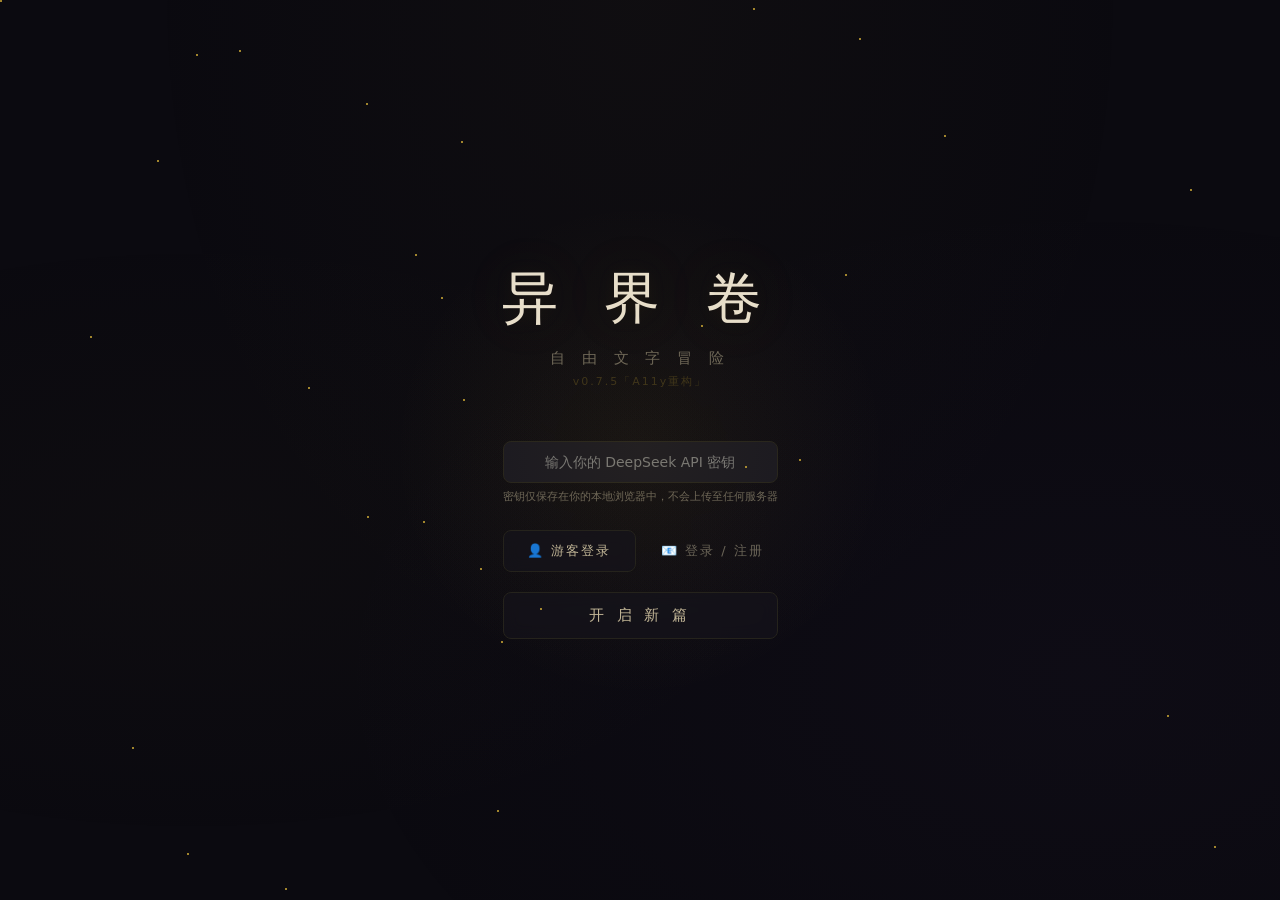
==== index.html @ d56c232f "refactor: UI无障碍与语义化重构 (Phase 2) - 将所有交互 div 转为 button，支持键盘访问 - 清除 22 处内联样式并提取到 CSS - 补充 label 和 aria" ====
<!DOCTYPE html>
<html lang="zh-CN">
<head>
<meta charset="UTF-8">
<meta name="viewport" content="width=device-width, initial-scale=1.0, viewport-fit=cover">
<meta name="description" content="异界卷 - AI驱动的自由文字冒险游戏">
<meta name="theme-color" content="#0d0c14">
<link rel="icon" href="data:image/svg+xml,<svg xmlns=%22http://www.w3.org/2000/svg%22 viewBox=%220 0 100 100%22><text y=%22.9em%22 font-size=%2290%22>📖</text></svg>">
<meta property="og:title" content="异界卷 · 文字冒险">
<meta property="og:description" content="AI驱动的自由文字冒险">

<!-- ═══════════════════ SECURITY HEADERS ═══════════════════ -->
<meta http-equiv="X-Content-Type-Options" content="nosniff">
<meta http-equiv="Referrer-Policy" content="strict-origin-when-cross-origin">

<title>异界卷 · 文字冒险</title>
<link rel="stylesheet" href="样式.css?v=0.7.5">
</head>
<body>
<noscript>
  <div style="padding: 20px; text-align: center; color: #fff;">
    请启用 JavaScript 以游玩《异界卷》。
  </div>
</noscript>

<main id="main-content">
<!-- ═══════════════════ TITLE SCREEN ═══════════════════ -->
<section id="title-screen" class="screen active">
  <div class="title-main">
    <h1>异 界 卷</h1>
    <p class="subtitle">自 由 文 字 冒 险</p>
    <p class="version-tag">v0.7.5「A11y重构」</p>
  </div>
  <div class="title-actions">
    <div class="settings-section settings-section-api">
      <label for="api-key-input" class="visually-hidden">API 密钥</label>
      <input type="password" id="api-key-input" placeholder="输入你的 DeepSeek API 密钥" autocomplete="off" class="api-key-input">
      <p class="api-hint">密钥仅保存在你的本地浏览器中，不会上传至任何服务器</p>
    </div>

    <!-- Auth Section -->
    <div id="auth-section" class="auth-section">
      <div id="auth-logged-out" class="auth-buttons-row">
        <button id="btn-guest" class="btn-guest" onclick="guestLogin()">👤 游客登录</button>
        <button id="btn-show-login" class="ghost" onclick="showLoginModal()">📧 登录 / 注册</button>
      </div>
      <div id="auth-logged-in" class="auth-status hidden">
        <span class="auth-user-icon">👤</span>
        <span id="auth-user-email" class="auth-user-email" aria-live="polite"></span>
        <button id="btn-signout" class="ghost" onclick="signOut()">退出</button>
      </div>
    </div>

    <!-- Login Modal Overlay -->
    <div id="login-modal" class="login-modal hidden" role="dialog" aria-modal="true" aria-labelledby="login-modal-title">
      <div class="login-modal-bg" onclick="closeLoginModal()"></div>
      <div class="login-modal-panel">
        <button class="login-modal-close" aria-label="关闭" onclick="closeLoginModal()">✕</button>
        <h3 id="login-modal-title" class="login-modal-title">登录 / 注册</h3>
        <p class="login-modal-hint">支持手机号或邮箱，数据云端同步</p>
        <label for="auth-email" class="visually-hidden">手机号或邮箱</label>
        <input type="text" id="auth-email" placeholder="请输入手机号 / 邮箱" autocomplete="off" class="auth-input">
        <label for="auth-password" class="visually-hidden">密码</label>
        <input type="password" id="auth-password" placeholder="请输入密码（至少6位）" autocomplete="current-password" class="auth-input">
        <div class="auth-buttons">
          <button id="btn-signin" onclick="handleSignIn()">登 录</button>
          <button id="btn-signup" class="ghost" onclick="handleRegister()">注 册</button>
        </div>
      </div>
    </div>

    <button onclick="goToFreqScreen()">开 启 新 篇</button>
    <button class="ghost initially-hidden" id="btn-continue" onclick="continueGame()">继续未完成的冒险</button>
    <button class="ghost initially-hidden" id="btn-load-slot" onclick="showSaveManager()">读取存档</button>
  </div>
</section>

<!-- ═══════════════════ FREQ SCREEN ═══════════════════ -->
<section id="freq-screen" class="screen hidden">
  <div class="settings-container">
    <h2>选 择 频 段</h2>

    <div class="settings-section">
      <h3>选择你感兴趣的故事方向</h3>
      <div class="freq-grid">
        <button class="freq-card" onclick="selectFrequency('male')">
          <div class="freq-icon">🔥</div>
          <div class="freq-name">男 频</div>
          <div class="freq-desc">玄幻·武侠·科幻·历史·赘婿·战神·无限流</div>
        </button>
        <button class="freq-card" onclick="selectFrequency('female')">
          <div class="freq-icon">💐</div>
          <div class="freq-name">女 频</div>
          <div class="freq-desc">宫斗·霸总·重生·古言·萌宝·年代·双男主</div>
        </button>
      </div>
      <div class="genre-grid" id="tab-common">
        <button class="genre-card" data-genre="穿越小说"><div class="icon">📖</div><div class="name">穿越小说</div><div class="desc">上传小说·AI解析·穿入书中</div></button>
        <button class="genre-card" data-genre="自定义"><div class="icon">✍️</div><div class="name">自定义</div><div class="desc">书写你自己的世界</div></button>
      </div>
    </div>

    <button class="btn-back" onclick="showScreen('title')">← 返回</button>
  </div>
</section>

<!-- ═══════════════════ WORLD SCREEN ═══════════════════ -->
<section id="world-screen" class="screen hidden">
  <div class="settings-container">
    <h2>选 择 世 界</h2>

    <div class="settings-section">
      <h3 id="world-freq-label">选择一个世界</h3>
      <div class="genre-grid initially-hidden" id="grid-male">
        <button class="genre-card" data-genre="奇幻仙侠"><div class="icon">🏔️</div><div class="name">奇幻仙侠</div><div class="desc">灵气·功法·宗门·飞升</div></button>
        <button class="genre-card" data-genre="传统玄幻"><div class="icon">🔥</div><div class="name">传统玄幻</div><div class="desc">斗气·血脉·逆袭·诸天</div></button>
        <button class="genre-card" data-genre="武侠江湖"><div class="icon">🏮</div><div class="name">武侠江湖</div><div class="desc">武功·门派·江湖·恩怨</div></button>
        <button class="genre-card" data-genre="科幻"><div class="icon">🚀</div><div class="name">科幻</div><div class="desc">星际·AI·未来·探索</div></button>
        <button class="genre-card" data-genre="末日废土"><div class="icon">☢️</div><div class="name">末日废土</div><div class="desc">生存·变异·废墟·资源</div></button>
        <button class="genre-card" data-genre="赛博朋克"><div class="icon">🤖</div><div class="name">赛博朋克</div><div class="desc">义体·企业·黑客·霓虹</div></button>
        <button class="genre-card" data-genre="蒸汽朋克"><div class="icon">⚙️</div><div class="name">蒸汽朋克</div><div class="desc">齿轮·飞艇·维多利亚·炼金</div></button>
        <button class="genre-card" data-genre="无限流"><div class="icon">♾️</div><div class="name">无限流</div><div class="desc">副本·系统·轮回·进化</div></button>
        <button class="genre-card" data-genre="都市修真"><div class="icon">🏙️</div><div class="name">都市修真</div><div class="desc">都市·灵气·隐世·觉醒</div></button>
        <button class="genre-card" data-genre="都市高武"><div class="icon">🥊</div><div class="name">都市高武</div><div class="desc">古武·现代·强者·守护</div></button>
        <button class="genre-card" data-genre="历史古代"><div class="icon">📜</div><div class="name">历史古代</div><div class="desc">权谋·争霸·朝代·英雄</div></button>
        <button class="genre-card" data-genre="赘婿"><div class="icon">🏠</div><div class="name">赘婿</div><div class="desc">隐忍·打脸·逆袭·豪门</div></button>
        <button class="genre-card" data-genre="战神"><div class="icon">🎖️</div><div class="name">战神</div><div class="desc">归来·守护·铁血·碾压</div></button>
        <button class="genre-card" data-genre="重生崛起"><div class="icon">🔄</div><div class="name">重生崛起</div><div class="desc">重生·先知·布局·巅峰</div></button>
        <button class="genre-card" data-genre="悬疑灵异"><div class="icon">👻</div><div class="name">悬疑灵异</div><div class="desc">诡异·民俗·禁忌·收容</div></button>
      </div>
      <div class="genre-grid initially-hidden" id="grid-female">
        <button class="genre-card" data-genre="宫斗宅斗"><div class="icon">👑</div><div class="name">宫斗宅斗</div><div class="desc">后宫·内院·心计·上位</div></button>
        <button class="genre-card" data-genre="霸总"><div class="icon">💼</div><div class="name">霸总</div><div class="desc">总裁·契约·虐恋·深情</div></button>
        <button class="genre-card" data-genre="重生复仇"><div class="icon">💔</div><div class="name">重生复仇</div><div class="desc">重生·复仇·逆袭·虐渣</div></button>
        <button class="genre-card" data-genre="禁忌情缘"><div class="icon">🌹</div><div class="name">禁忌情缘</div><div class="desc">宫闱·征服·身份·沉沦</div></button>
        <button class="genre-card" data-genre="都市异能"><div class="icon">🌃</div><div class="name">都市异能</div><div class="desc">现代·超能力·隐秘组织</div></button>
        <button class="genre-card" data-genre="西幻史诗"><div class="icon">⚔️</div><div class="name">西幻史诗</div><div class="desc">魔法·龙·冒险者·遗迹</div></button>
        <button class="genre-card" data-genre="克苏鲁"><div class="icon">🐙</div><div class="name">克苏鲁</div><div class="desc">恐怖·未知·理智·古神</div></button>
        <button class="genre-card" data-genre="古言脑洞"><div class="icon">🪭</div><div class="name">古言脑洞</div><div class="desc">穿越·系统·空间·破局</div></button>
        <button class="genre-card" data-genre="玄幻言情"><div class="icon">💫</div><div class="name">玄幻言情</div><div class="desc">仙魔·虐恋·宿命·情深</div></button>
        <button class="genre-card" data-genre="萌宝"><div class="icon">👶</div><div class="name">萌宝</div><div class="desc">天才萌宝·助攻·甜宠</div></button>
        <button class="genre-card" data-genre="年代文"><div class="icon">📻</div><div class="name">年代文</div><div class="desc">知青·改革·时代·奋斗</div></button>
        <button class="genre-card" data-genre="双男主"><div class="icon">🤝</div><div class="name">双男主</div><div class="desc">强强·宿敌·守护·并肩</div></button>
        <button class="genre-card" data-genre="马甲"><div class="icon">🎭</div><div class="name">马甲</div><div class="desc">隐藏·反差·揭穿·震撼</div></button>
      </div>
      <div class="genre-grid" id="tab-common-world">
        <button class="genre-card" data-genre="穿越小说"><div class="icon">📖</div><div class="name">穿越小说</div><div class="desc">上传小说·AI解析·穿入书中</div></button>
        <button class="genre-card" data-genre="自定义"><div class="icon">✍️</div><div class="name">自定义</div><div class="desc">书写你自己的世界</div></button>
      </div>
      <button class="btn-random-all mt-8" onclick="randomWorld()">🎲 随机世界</button>
      
      <label for="custom-world-desc" class="visually-hidden">自定义世界描述</label>
      <textarea id="custom-world-desc" class="hidden" placeholder="描述你想要的世界：时代背景、力量体系、种族、科技水平、氛围基调……越详细越好。"></textarea>
      <button id="ai-gen-world-btn" class="ai-gen-btn hidden" onclick="aiGenerateWorld()">✨ AI 随机生成世界</button>
      
      <div id="novel-upload-area" class="hidden novel-upload-area">
        <p class="novel-upload-hint">上传你喜欢的 .txt 小说文件，AI 将解析世界观并让你穿越其中</p>
        <label for="novel-file-input" class="visually-hidden">上传小说文件</label>
        <input type="file" id="novel-file-input" accept=".txt" class="visually-hidden" onchange="handleNovelFile(this)">
        <div class="upload-row">
          <button class="ai-gen-btn mt-0" onclick="document.getElementById('novel-file-input').click()">📁 选择文件</button>
          <span id="novel-file-name" class="novel-file-name"></span>
        </div>
        <label for="novel-preview" class="visually-hidden">小说内容预览</label>
        <textarea id="novel-preview" class="hidden novel-preview-textarea" readonly placeholder="小说内容预览……"></textarea>
        <button id="btn-parse-novel" class="ai-gen-btn hidden mt-8" onclick="processNovel()">🔮 解析世界观并穿越</button>
      </div>
    </div>

    <button class="btn-primary" onclick="goToCharScreen()">下 一 步</button>
    <button class="btn-back" onclick="showScreen('freq')">← 返回选择频段</button>
  </div>
</section>

<!-- ═══════════════════ CHARACTER SCREEN ═══════════════════ -->
<section id="char-screen" class="screen hidden">
  <div class="settings-container">
    <h2>角 色 创 建</h2>

    <div class="settings-section" id="char-create-section">
      <h3>▍塑造你的化身</h3>
      <div class="cc-section">
        <div class="cc-label"><label for="player-name-input">姓名</label> <button class="cc-random ml-8" onclick="randomName()">🎲 随机</button></div>
        <input type="text" id="player-name-input" placeholder="你在这个世界中被如何称呼？" maxlength="20">
      </div>
      <div class="cc-section">
        <div class="cc-label">性别 <button class="cc-random ml-8" onclick="randomGender()">🎲 随机</button></div>
        <div class="gender-toggle" id="gender-toggle">
          <button class="gender-option" data-gender="男" onclick="selectGender('男')">男</button>
          <button class="gender-option" data-gender="女" onclick="selectGender('女')">女</button>
          <button class="gender-option" data-gender="其他" onclick="selectGender('其他')">不设</button>
        </div>
      </div>
      <div class="cc-section">
        <div class="cc-label">命格 <span class="cc-desc">影响命运走向</span> <button class="cc-random ml-8" onclick="randomDestiny()">🎲 随机</button></div>
        <div class="cc-options" id="destiny-options"></div>
      </div>
      <div id="char-attrs-container"></div>
      <div class="cc-section" id="advanced-section">
        <button class="cc-label advanced-toggle" onclick="toggleAdvancedOptions()" aria-expanded="false" aria-controls="advanced-content">⚙ 其他设定 <span class="advanced-arrow">▸</span></button>
        <div class="advanced-content hidden" id="advanced-content">
          <div class="cc-section">
            <div class="cc-label">剧情风格</div>
            <div class="cc-options" id="story-style-options"></div>
          </div>
          <div class="cc-section">
            <div class="cc-label">剧情失控度</div>
            <div class="cc-options" id="chaos-level-options"></div>
          </div>
        </div>
      </div>
      <button class="btn-random-all" onclick="randomAllAttributes()">🎲 一键随机角色</button>
    </div>

    <button class="btn-primary" onclick="startNewGame()">踏 入 世 界</button>
    <button class="btn-back" onclick="showScreen('world')">← 返回</button>
  </div>
</section>

<!-- ═══════════════════ GAME SCREEN ═══════════════════ -->
<section id="game-screen" class="screen hidden">
  <nav id="stats-bar" aria-label="游戏状态">
    <div id="stats-items"></div>
    <div id="location-tag"></div>
    <div id="destiny-tag" class="destiny-tag" title=""></div>
    <div class="top-dropdown" id="adventure-dropdown">
      <button class="dropdown-toggle" onclick="toggleTopDropdown(event)" aria-haspopup="menu" aria-expanded="false"><span>冒险</span><span class="triangle">▼</span></button>
      <div class="dropdown-menu hidden" id="top-dropdown-menu" role="menu">
        <button onclick="showAnnals(); toggleTopDropdown(event)" role="menuitem">📜 世界年表</button>
        <button onclick="showInventory(); toggleTopDropdown(event)" role="menuitem">📦 随身物品</button>
        <button onclick="showRelationships(); toggleTopDropdown(event)" role="menuitem">💞 角色羁绊</button>
      </div>
    </div>
    <button class="font-ctrl" onclick="changeFontSize(-1)" aria-label="缩小字号" title="缩小字号">A-</button>
    <button class="font-ctrl" onclick="changeFontSize(1)" aria-label="放大字号" title="放大字号">A+</button>
    <button class="menu-btn" onclick="toggleMenuDrawer()" aria-label="系统菜单" title="系统菜单">☰</button>
  </nav>

  <div id="narrative-area" aria-live="polite"></div>

  <div id="input-dock">
    <div id="suggestion-bar">
      <button id="btn-suggest" class="suggestion-ask-btn" onclick="requestSuggestions()" aria-label="请求行动建议">💡</button>
      <button id="btn-daredevil" class="suggestion-ask-btn daredevil-btn" onclick="daredevilAction()" aria-label="作死行动">💀</button>
      <div id="suggestion-buttons"></div>
    </div>
    <div id="input-area">
      <span id="input-prompt" aria-hidden="true">▸</span>
      <label for="command-input" class="visually-hidden">输入行动指令</label>
      <input type="text" id="command-input" placeholder="你要做什么？" autocomplete="off" maxlength="500">
      <button id="btn-send">发送</button>
    </div>
  </div>
</section>

</main>

<!-- ═══════════════════ OVERLAYS ═══════════════════ -->
<div id="overlay" class="overlay hidden" role="dialog" aria-modal="true">
  <div class="overlay-panel" id="overlay-content"></div>
</div>

<!-- ═══════════════════ DRAWER MENU ═══════════════════ -->
<nav id="menu-drawer" class="menu-drawer hidden" aria-label="主菜单">
  <div class="menu-drawer-bg" onclick="toggleMenuDrawer()"></div>
  <div class="menu-drawer-panel">
    <div class="menu-drawer-header">
      <h3>系统菜单</h3>
      <button class="menu-drawer-close" aria-label="关闭菜单" onclick="toggleMenuDrawer()">×</button>
    </div>
    <div class="menu-drawer-grid">
      <button onclick="saveGame(); toggleMenuDrawer()">💾<span>保存读取</span></button>
      <button onclick="exportStory(); toggleMenuDrawer()">📄<span>导出故事</span></button>
      <button onclick="showAchievements(); toggleMenuDrawer()">🏆<span>成就图鉴</span></button>
      <button onclick="showScreen('title'); toggleMenuDrawer()" class="danger-btn">🚪<span>退出游戏</span></button>
    </div>
  </div>
</nav>

<!-- ═══════════════════ TOAST ═══════════════════ -->
<div id="toast" role="alert" aria-live="polite"></div>

<div id="achievement-popup" class="achievement-popup hidden" role="alert" aria-live="polite"></div>
<script src="数据.js?v=0.7.5"></script>
<script src="游戏.js?v=0.7.5"></script>
</body>
</html>
---- 样式.css ----
:root {
  --bg: #0b0a10;
  --bg-panel: #121118;
  --bg-input: #181720;
  --text: #c4b898;
  --text-bright: #e8dfcc;
  --text-dim: #6b6558;
  --accent: #8b7528;
  --accent-bright: #d4af37;
  --accent-glow: rgba(212, 175, 55, 0.12);
  --accent-glow-strong: rgba(212, 175, 55, 0.22);
  --accent-a03: rgba(139,117,40,0.03);
  --accent-a04: rgba(139,117,40,0.04);
  --accent-a06: rgba(139,117,40,0.06);
  --accent-a08: rgba(139,117,40,0.08);
  --accent-a12: rgba(139,117,40,0.12);
  --accent-a22: rgba(139,117,40,0.22);
  --accent-a28: rgba(139,117,40,0.28);
  --accent-br06: rgba(212,175,55,0.06);
  --danger: #8b3a3a;
  --danger-bright: #c47a7a;
  --magic: #6a4a9a;
  --magic-bright: #9a8ac4;
  --border: #25231c;
  --border-light: #2e2b22;
  --radius: 8px;
  --radius-sm: 5px;
  --radius-pill: 20px;
  --font-scale: 1;
  --font-narrative: 'Noto Serif SC', 'Source Han Serif SC', 'STSong', 'SimSun', 'Charter', 'Georgia', serif;
  --font-ui: 'Noto Sans SC', 'Source Han Sans SC', 'PingFang SC', 'Microsoft YaHei', 'Inter', 'SF Pro Display', system-ui, sans-serif;
  --font-mono: 'JetBrains Mono', 'SF Mono', 'Cascadia Code', 'Fira Code', 'Consolas', monospace;
  --transition-fast: 0.18s ease;
  --transition-normal: 0.3s ease;
  --shadow-card: 0 2px 12px rgba(0,0,0,0.3);
  --shadow-elevated: 0 8px 32px rgba(0,0,0,0.4);
}

* { margin:0; padding:0; box-sizing:border-box; }

body {
  background: var(--bg);
  color: var(--text);
  font-family: var(--font-narrative);
  min-height: 100vh;
  min-height: 100dvh;
  overflow: hidden;
  -webkit-font-smoothing: antialiased;
  -moz-osx-font-smoothing: grayscale;
}

body::before {
  content: '';
  position: fixed;
  inset: 0;
  background:
    radial-gradient(ellipse at 50% 0%, var(--accent-a04) 0%, transparent 55%),
    radial-gradient(ellipse at 85% 75%, rgba(106,74,154,0.04) 0%, transparent 50%),
    radial-gradient(ellipse at 15% 60%, var(--accent-a03) 0%, transparent 40%);
  pointer-events: none;
  z-index: 0;
}

.screen {
  position: fixed; inset:0; z-index:1; display:flex;
  opacity: 0;
  transform: scale(0.985);
  transition: opacity var(--transition-normal), transform var(--transition-normal);
  pointer-events: none;
}
.screen.active {
  opacity: 1;
  transform: scale(1);
  pointer-events: auto;
}
.hidden { display:none !important; }

/* ── Scrollbar ── */
::-webkit-scrollbar { width: 5px; }
::-webkit-scrollbar-track { background: transparent; }
::-webkit-scrollbar-thumb { background: var(--border); border-radius: 3px; }
::-webkit-scrollbar-thumb:hover { background: var(--border-light); }

/* ── Selection ── */
::selection { background: rgba(212,175,55,0.25); color: var(--text-bright); }

/* ═══════════════════ TITLE SCREEN ═══════════════════ */
#title-screen {
  flex-direction: column;
  align-items: center;
  justify-content: center;
  gap: 36px;
  text-align: center;
}

#title-screen::before {
  content: '';
  position: absolute;
  top: 50%; left: 50%;
  width: 500px; height: 500px;
  transform: translate(-50%, -50%);
  background: radial-gradient(circle, var(--accent-br06) 0%, transparent 70%);
  border-radius: 50%;
  animation: titleBreath 6s ease-in-out infinite alternate;
  pointer-events: none;
}

@keyframes titleBreath {
  0% { transform: translate(-50%, -50%) scale(0.9); opacity: 0.5; }
  100% { transform: translate(-50%, -50%) scale(1.2); opacity: 1; }
}

.title-star {
  position: absolute;
  width: 2px; height: 2px;
  background: var(--accent-bright);
  border-radius: 50%;
  animation: twinkle 3s ease-in-out infinite;
}
@keyframes twinkle {
  0%, 100% { opacity:0.15; }
  50% { opacity:0.9; }
}

.title-main h1 {
  font-size: 56px;
  font-weight: 400;
  color: var(--text-bright);
  letter-spacing: 16px;
  margin-bottom: 12px;
  text-shadow: 0 0 80px var(--accent-glow), 0 0 20px rgba(212,175,55,0.08);
}

.title-main .subtitle {
  font-size: 15px;
  color: var(--text-dim);
  letter-spacing: 6px;
  font-family: var(--font-ui);
}
.title-main .version-tag {
  font-size: 11px;
  color: rgba(139,117,40,0.35);
  letter-spacing: 2px;
  font-family: var(--font-ui);
  margin-top: 6px;
}

.title-actions {
  display: flex;
  flex-direction: column;
  gap: 10px;
  margin-top: 16px;
}

.title-actions button {
  background: rgba(22,21,29,0.6);
  backdrop-filter: blur(8px);
  -webkit-backdrop-filter: blur(8px);
  border: 1px solid var(--border);
  color: var(--text);
  padding: 13px 52px;
  font-size: 15px;
  font-family: var(--font-ui);
  letter-spacing: 4px;
  cursor: pointer;
  transition: all var(--transition-normal);
  border-radius: var(--radius);
  position: relative;
  overflow: hidden;
}

.title-actions button::after {
  content: '';
  position: absolute;
  top: 50%; left: 50%;
  width: 0; height: 0;
  border-radius: 50%;
  background: rgba(212,175,55,0.1);
  transform: translate(-50%, -50%);
  transition: width 0.6s, height 0.6s;
}

.title-actions button:hover::after {
  width: 300px; height: 300px;
}

.title-actions button:hover {
  border-color: var(--accent);
  color: var(--accent-bright);
  box-shadow: 0 0 30px var(--accent-glow), inset 0 0 20px var(--accent-a03);
  transform: translateY(-1px);
}

.title-actions button:active {
  transform: translateY(0);
  transition: all 0.08s ease;
}

.title-actions button.ghost {
  border-color: transparent;
  color: var(--text-dim);
  font-size: 13px;
  letter-spacing: 2px;
  background: transparent;
  backdrop-filter: none;
}

.title-actions button.ghost:hover {
  border-color: rgba(212,175,55,0.25);
  color: var(--accent-bright);
  background: rgba(22,21,29,0.4);
  backdrop-filter: blur(8px);
  -webkit-backdrop-filter: blur(8px);
}

/* ═══════════════════ AUTH SECTION ═══════════════════ */
.auth-section {
  margin-bottom: 10px;
  width: 100%;
  max-width: 360px;
}

.auth-buttons-row {
  display: flex;
  gap: 8px;
  width: 100%;
}
.auth-buttons-row button {
  flex: 1;
  padding: 11px 16px;
  font-size: 13px;
  letter-spacing: 2px;
  white-space: nowrap;
}
.btn-guest {
  background: var(--accent-a08);
  border: 1px solid var(--accent);
  color: var(--accent-bright);
  font-family: var(--font-ui);
  cursor: pointer;
  border-radius: var(--radius);
  transition: all var(--transition-fast);
  box-sizing: border-box;
}
.btn-guest:hover {
  background: rgba(212,175,55,0.15);
  box-shadow: 0 0 16px var(--accent-glow);
}

.auth-status {
  display: flex;
  align-items: center;
  justify-content: center;
  gap: 8px;
  padding: 8px 14px;
  background: rgba(139,117,40,0.08);
  border: 1px solid rgba(139,117,40,0.2);
  border-radius: var(--radius);
  width: 100%;
  box-sizing: border-box;
}
.auth-user-icon { font-size: 15px; }
.auth-user-email {
  color: var(--accent-bright);
  font-size: 12px;
  font-family: var(--font-ui);
  overflow: hidden;
  text-overflow: ellipsis;
  white-space: nowrap;
}
.auth-status button {
  padding: 4px 14px;
  font-size: 11px;
  letter-spacing: 1px;
  margin-left: auto;
  flex-shrink: 0;
}

/* ═══════════════════ LOGIN MODAL ═══════════════════ */
.login-modal {
  position: fixed;
  inset: 0;
  z-index: 20;
  display: flex;
  align-items: center;
  justify-content: center;
}
.login-modal.hidden { display: none; }
.login-modal-bg {
  position: absolute;
  inset: 0;
  background: rgba(0,0,0,0.6);
  backdrop-filter: blur(4px);
}
@keyframes modalIn {
  from { opacity: 0; transform: scale(0.95) translateY(10px); }
  to { opacity: 1; transform: scale(1) translateY(0); }
}
.login-modal-panel {
  position: relative;
  background: var(--bg-panel);
  border: 1px solid var(--border-light);
  border-radius: 12px;
  padding: 32px 28px 24px;
  width: 90%;
  max-width: 360px;
  display: flex;
  flex-direction: column;
  align-items: center;
  gap: 12px;
  animation: modalIn 0.25s ease;
  z-index: 1;
  box-shadow: var(--shadow-elevated);
}
.login-modal-close {
  position: absolute;
  top: 10px;
  right: 14px;
  background: none;
  border: none;
  color: var(--text-dim);
  font-size: 18px;
  cursor: pointer;
  padding: 4px 8px;
  transition: color var(--transition-fast);
}
.login-modal-close:hover { color: var(--text); }
.login-modal-title {
  margin: 0;
  font-family: var(--font-ui);
  font-size: 18px;
  color: var(--text);
  letter-spacing: 3px;
  font-weight: 400;
}
.login-modal-hint {
  margin: 0;
  font-size: 11px;
  color: var(--text-dim);
  font-family: var(--font-ui);
}

.auth-input {
  width: 100%;
  background: var(--bg-input);
  border: 1px solid var(--border);
  color: var(--text);
  padding: 11px 16px;
  font-size: 13px;
  font-family: var(--font-ui);
  border-radius: var(--radius);
  text-align: center;
  outline: none;
  transition: border-color var(--transition-fast);
  box-sizing: border-box;
}
.auth-input:focus { border-color: var(--accent); }

.auth-buttons {
  display: flex;
  gap: 8px;
  justify-content: center;
  width: 100%;
}
.auth-buttons button {
  flex: 1;
  padding: 10px 20px;
  font-size: 13px;
  letter-spacing: 3px;
}
.auth-buttons button:disabled {
  opacity: 0.5;
  cursor: not-allowed;
}

#auth-logged-in.hidden { display: none; }
#auth-logged-out.hidden { display: none; }

/* ═══════════════════ SETTINGS SCREEN ═══════════════════ */
#freq-screen, #world-screen, #char-screen {
  flex-direction: column;
  align-items: center;
  justify-content: flex-start;
  overflow-y: auto;
  padding: 48px 20px 40px;
}

.settings-container {
  width: 100%;
  max-width: 680px;
  margin-top: auto;
  margin-bottom: auto;
  display: flex;
  flex-direction: column;
  gap: 36px;
}

.settings-container h2 {
  font-size: 26px;
  font-weight: 400;
  color: var(--text-bright);
  text-align: center;
  letter-spacing: 10px;
  margin-bottom: 4px;
  text-shadow: 0 0 40px var(--accent-glow);
}

.settings-section h3 {
  font-size: 13px;
  font-weight: 400;
  color: var(--text-dim);
  letter-spacing: 3px;
  margin-bottom: 14px;
  font-family: var(--font-ui);
  text-align: center;
}

.settings-section input[type="text"],
.settings-section input[type="password"] {
  width: 100%;
  background: var(--bg-input);
  border: 1px solid var(--border);
  color: var(--text);
  padding: 12px 16px;
  font-size: 14px;
  font-family: var(--font-ui);
  border-radius: var(--radius);
  transition: border-color var(--transition-fast), box-shadow var(--transition-fast);
}

.settings-section input:focus {
  outline: none;
  border-color: var(--accent);
  box-shadow: 0 0 0 3px var(--accent-a08);
}

.api-hint {
  font-size: 12px;
  color: var(--text-dim);
  margin-top: 6px;
  font-family: var(--font-ui);
}

.api-hint a { color: var(--accent-bright); text-decoration: none; }
.api-hint a:hover { text-decoration: underline; }

/* freq screen */
.freq-grid {
  display: grid;
  grid-template-columns: 1fr 1fr;
  gap: 20px;
  margin: 0 auto 24px;
  max-width: 520px;
}
.freq-card {
  background: var(--bg-panel);
  border: 1px solid var(--border);
  border-radius: var(--radius);
  padding: 36px 24px;
  text-align: center;
  cursor: pointer;
  transition: all var(--transition-normal);
  position: relative;
  overflow: hidden;
}
.freq-card::after {
  content: '';
  position: absolute;
  inset: 0;
  background: radial-gradient(circle at center, rgba(212,175,55,0.05) 0%, transparent 70%);
  opacity: 0;
  transition: opacity var(--transition-normal);
}
.freq-card:hover {
  border-color: var(--accent);
  box-shadow: 0 0 32px var(--accent-glow), var(--shadow-card);
  transform: translateY(-3px);
}
.freq-card:hover::after { opacity: 1; }
.freq-card:active { transform: translateY(-1px); transition: all 0.08s ease; }
.freq-icon { font-size: 46px; margin-bottom: 14px; transition: transform var(--transition-normal); }
.freq-card:hover .freq-icon { transform: scale(1.08); }
.freq-name { font-size: 21px; color: var(--text-bright); letter-spacing: 4px; margin-bottom: 10px; font-family: var(--font-ui); }
.freq-desc { font-size: 12px; color: var(--text-dim); font-family: var(--font-ui); line-height: 1.6; }

.genre-grid {
  display: grid;
  grid-template-columns: repeat(auto-fill, minmax(155px, 1fr));
  gap: 10px;
}

/* 通用卡片（穿越小说、自定义）居中显示 */
#tab-common, #tab-common-world {
  grid-template-columns: repeat(2, 160px);
  justify-content: center;
}

.genre-card {
  background: var(--bg-panel);
  border: 1px solid var(--border);
  padding: 18px 14px;
  border-radius: var(--radius);
  cursor: pointer;
  transition: all var(--transition-normal);
  text-align: center;
  position: relative;
}

.genre-card:hover {
  border-color: var(--accent);
  background: #181720;
  transform: translateY(-2px);
  box-shadow: 0 4px 16px rgba(0,0,0,0.25);
}

.genre-card:active {
  transform: translateY(0);
  transition: all 0.08s ease;
}

.genre-card.selected {
  border-color: var(--accent-bright);
  box-shadow: 0 0 20px var(--accent-glow), inset 0 0 20px var(--accent-a04);
  background: #1a1824;
  position: relative;
}
.genre-card.selected::before {
  content: '';
  position: absolute;
  inset: 0;
  border-radius: inherit;
  box-shadow: 0 0 32px var(--accent-glow-strong), inset 0 0 28px var(--accent-a06);
  opacity: 0;
  animation: selectedPulse 2.5s ease-in-out infinite;
  pointer-events: none;
}
@keyframes selectedPulse {
  0%, 100% { opacity: 0; }
  50% { opacity: 1; }
}

.genre-card .icon { font-size: 28px; margin-bottom: 10px; transition: transform var(--transition-normal); }
.genre-card:hover .icon { transform: scale(1.12); }
.genre-card .name { font-size: 15px; color: var(--text-bright); margin-bottom: 5px; }
.genre-card .desc { font-size: 11px; color: var(--text-dim); line-height: 1.5; font-family: var(--font-ui); }

/* Character Creation */
.cc-section { margin-bottom: 22px; }
.cc-section .cc-label { font-size: 13px; color: var(--text); letter-spacing: 3px; margin-bottom: 10px; font-family: var(--font-ui); }
.cc-section .cc-label .cc-desc { font-size: 11px; color: var(--text-dim); letter-spacing: 1px; opacity: 0.7; margin-left: 8px; font-weight: 400; }
.advanced-toggle { cursor: pointer; user-select: none; transition: color var(--transition-fast); }
.advanced-toggle:hover { color: var(--accent-bright); }
.advanced-arrow { display: inline-block; transition: transform var(--transition-fast); font-size: 12px; margin-left: 2px; }
.advanced-content { overflow: hidden; }
.advanced-content:not(.hidden) { animation: fadeIn 0.3s ease-out; }
.cc-options { display: flex; flex-wrap: wrap; gap: 8px; align-items: center; }
.cc-option-custom {
  font-size: 13px;
  padding: 6px 12px;
  min-width: 36px;
  justify-content: center;
}
.cc-option-custom.selected { border-color: var(--accent-bright); color: var(--accent-bright); background: rgba(139,117,40,0.1); }
.cc-custom-input {
  background: var(--bg-input);
  border: 1px solid var(--accent);
  color: var(--text);
  padding: 4px 10px;
  font-size: 12px;
  font-family: var(--font-ui);
  border-radius: var(--radius-pill);
  width: 130px;
  transition: all var(--transition-fast);
  margin-top: 4px;
}
.cc-custom-input:focus { border-color: var(--accent-bright); outline: none; }
.cc-custom-input::placeholder { color: var(--text-dim); opacity: 0.5; font-size: 11px; }
.cc-option {
  background: var(--bg-panel);
  border: 1px solid var(--border);
  padding: 8px 16px;
  border-radius: var(--radius-pill);
  cursor: pointer;
  font-size: 13px;
  color: var(--text-dim);
  transition: all var(--transition-fast);
  font-family: var(--font-ui);
  user-select: none;
  min-height: 38px;
  display: flex;
  align-items: center;
}
.cc-option:hover { border-color: var(--accent); color: var(--text); transform: translateY(-1px); }
.cc-option:active { transform: translateY(0); }
.cc-option.selected {
  border-color: var(--accent-bright);
  color: var(--accent-bright);
  background: var(--accent-a12);
  box-shadow: 0 0 14px rgba(139,117,40,0.1), inset 0 0 12px var(--accent-a04);
  animation: ccSelectPop 0.25s ease-out;
}
@keyframes ccSelectPop {
  0% { transform: scale(0.94); }
  60% { transform: scale(1.04); }
  100% { transform: scale(1); }
}
.cc-random {
  display: inline-flex;
  align-items: center;
  background: transparent;
  border: 1px dashed var(--border);
  color: var(--text-dim);
  padding: 6px 14px;
  border-radius: var(--radius-pill);
  cursor: pointer;
  font-size: 12px;
  font-family: var(--font-ui);
  transition: all var(--transition-fast);
  margin-left: 4px;
  white-space: nowrap;
  min-height: 32px;
}
.cc-random:hover { border-color: var(--accent); color: var(--accent-bright); background: var(--accent-a06); }
.btn-random-all {
  display: block;
  background: transparent;
  border: 1px dashed var(--accent);
  color: var(--accent-bright);
  padding: 10px 28px;
  border-radius: var(--radius-pill);
  cursor: pointer;
  font-size: 14px;
  font-family: var(--font-ui);
  letter-spacing: 3px;
  transition: all var(--transition-normal);
  margin-top: 20px;
}
.btn-random-all:hover { background: var(--accent-a12); box-shadow: 0 0 20px var(--accent-glow); transform: translateY(-1px); }
.btn-random-all:active { transform: translateY(0); }
.ai-gen-btn {
  background: transparent;
  border: 1px dashed var(--magic);
  color: var(--magic-bright);
  padding: 7px 18px;
  border-radius: var(--radius-pill);
  cursor: pointer;
  font-size: 12px;
  font-family: var(--font-ui);
  letter-spacing: 2px;
  transition: all var(--transition-fast);
  margin-top: 8px;
}
.ai-gen-btn:hover { background: rgba(106,74,154,0.12); box-shadow: 0 0 14px rgba(106,74,154,0.18); }
.ai-gen-btn:disabled { opacity: 0.4; cursor: not-allowed; filter: grayscale(0.3); }
.gender-toggle { display: flex; gap: 8px; }
.gender-option {
  background: var(--bg-panel); border: 1px solid var(--border);
  padding: 9px 22px; border-radius: var(--radius-pill); cursor: pointer;
  font-size: 14px; font-family: var(--font-ui); color: var(--text-dim); transition: all var(--transition-fast);
  min-height: 40px; display: flex; align-items: center;
}
.gender-option:hover { border-color: var(--accent); color: var(--text); transform: translateY(-1px); }
.gender-option.selected {
  border-color: var(--accent-bright); color: var(--accent-bright);
  background: var(--accent-a12); box-shadow: 0 0 12px var(--accent-a08);
}
#player-name-input { width: 100%; max-width: 340px; }

#custom-world-desc {
  display: block;
  width: 100%;
  max-width: 560px;
  margin: 0 auto;
  background: var(--bg-input);
  border: 1px solid var(--border);
  color: var(--text);
  padding: 14px 18px;
  font-size: 14px;
  font-family: var(--font-narrative);
  border-radius: var(--radius);
  resize: vertical;
  min-height: 100px;
  transition: border-color var(--transition-fast), box-shadow var(--transition-fast);
}

#custom-world-desc:focus { outline:none; border-color: var(--accent); box-shadow: 0 0 0 3px var(--accent-a06); }

/* Center AI-gen button and novel-upload when visible */
#ai-gen-world-btn:not(.hidden) {
  display: block;
  margin: 12px auto 0;
}

#novel-upload-area:not(.hidden) {
  text-align: center;
  max-width: 560px;
  margin: 0 auto;
}

#novel-upload-area:not(.hidden) > div {
  justify-content: center;
}

#novel-upload-area:not(.hidden) .ai-gen-btn {
  display: inline-block;
  margin: 0 auto;
}

#novel-preview {
  text-align: left;
}

.btn-primary {
  background: var(--accent-a12);
  border: 1px solid var(--accent);
  color: var(--accent-bright);
  padding: 14px 52px;
  font-size: 16px;
  font-family: var(--font-ui);
  letter-spacing: 6px;
  cursor: pointer;
  transition: all var(--transition-normal);
  border-radius: var(--radius);
  align-self: center;
  margin-top: 8px;
  position: relative;
  overflow: hidden;
}

.btn-primary::after {
  content: '';
  position: absolute;
  top: 50%; left: 50%;
  width: 0; height: 0;
  border-radius: 50%;
  background: rgba(212,175,55,0.1);
  transform: translate(-50%, -50%);
  transition: width 0.6s, height 0.6s;
}

.btn-primary:hover::after { width: 400px; height: 400px; }

.btn-primary:hover {
  background: rgba(139,117,40,0.22);
  box-shadow: 0 0 30px var(--accent-glow);
  transform: translateY(-1px);
}
.btn-primary:active { transform: translateY(0); transition: all 0.08s; }

.btn-back {
  background: transparent;
  border: none;
  color: var(--text-dim);
  cursor: pointer;
  font-size: 13px;
  font-family: var(--font-ui);
  letter-spacing: 2px;
  align-self: center;
  transition: color var(--transition-fast);
  padding: 6px 16px;
}

.btn-back:hover { color: var(--text); }

/* ═══════════════════ GAME SCREEN ═══════════════════ */
#game-screen { flex-direction: column; }

#stats-bar {
  display: flex;
  align-items: center;
  gap: 18px;
  padding: 10px 20px;
  padding-top: max(10px, env(safe-area-inset-top));
  background: rgba(18,17,24,0.85);
  backdrop-filter: blur(12px);
  -webkit-backdrop-filter: blur(12px);
  border-bottom: 1px solid rgba(37,35,28,0.6);
  font-family: var(--font-ui);
  font-size: 12px;
  z-index: 2;
  flex-shrink: 0;
  overflow-x: auto;
  overflow-y: hidden;
  min-height: 44px;
  max-height: 80px;
  transition: max-height 0.3s cubic-bezier(0.4, 0, 0.2, 1),
              padding 0.3s cubic-bezier(0.4, 0, 0.2, 1),
              opacity 0.25s ease,
              border-width 0.3s;
  will-change: max-height;
}
#stats-bar.stats-hidden {
  max-height: 0;
  min-height: 0;
  padding-top: 0;
  padding-bottom: 0;
  opacity: 0;
  border-bottom-width: 0;
}

.stat-item {
  display: flex;
  align-items: center;
  gap: 2px;
  white-space: nowrap;
  color: var(--text-dim);
  font-variant-numeric: tabular-nums;
}

.stat-item .stat-icon { font-size: 13px; width: 16px; text-align: center; flex-shrink: 0; }
.stat-item .stat-label { font-size: 10px; color: var(--text-dim); font-family: var(--font-ui); min-width: 28px; text-align: left; }
.stat-item .val { color: var(--text); font-weight: 500; font-family: var(--font-mono); font-size: 11px; text-align: right; min-width: 16px; display: inline-block; }
.stat-item.health .val { color: var(--danger-bright); }
.stat-item.mana .val { color: #7a8ac4; }
.stat-item.gold .val { color: var(--accent-bright); }

.font-ctrl {
  background: transparent;
  border: 1px solid transparent;
  color: var(--text-dim);
  font-family: var(--font-mono);
  font-size: 10px;
  cursor: pointer;
  padding: 2px 5px;
  border-radius: 3px;
  transition: all var(--transition-fast);
  flex-shrink: 0;
}
.font-ctrl:hover { border-color: var(--border); color: var(--accent-bright); }

.stat-sep {
  width: 1px; height: 14px; background: var(--border);
  margin: 0 6px;
  flex-shrink: 0;
}

/* ═══════════════════ TOP DROPDOWN ═══════════════════ */
.top-dropdown {
  position: relative;
  display: inline-block;
  margin-left: 6px;
  margin-right: 4px;
}

.dropdown-toggle {
  background: rgba(139, 117, 40, 0.1);
  border: 1px solid var(--border);
  color: var(--accent-bright);
  font-family: var(--font-ui);
  font-size: 11px;
  padding: 4px 8px;
  border-radius: 4px;
  cursor: pointer;
  display: flex;
  align-items: center;
  gap: 4px;
  transition: all var(--transition-fast);
}

.dropdown-toggle:hover {
  background: rgba(139, 117, 40, 0.2);
  border-color: var(--accent);
}

.dropdown-toggle .triangle {
  font-size: 8px;
  transition: transform 0.2s;
}

.top-dropdown.active .triangle {
  transform: rotate(180deg);
}

.dropdown-menu {
  position: absolute;
  top: calc(100% + 8px);
  right: 0;
  background: rgba(18, 17, 24, 0.95);
  backdrop-filter: blur(12px);
  -webkit-backdrop-filter: blur(12px);
  border: 1px solid var(--border);
  border-radius: 8px;
  padding: 6px;
  display: flex;
  flex-direction: column;
  gap: 4px;
  min-width: 120px;
  box-shadow: 0 4px 16px rgba(0, 0, 0, 0.5);
  z-index: 40;
  transform-origin: top right;
  animation: dropdownFadeIn 0.2s ease-out forwards;
}

.dropdown-menu.hidden {
  display: none;
}

@keyframes dropdownFadeIn {
  from { opacity: 0; transform: translateY(-8px) scale(0.95); }
  to { opacity: 1; transform: translateY(0) scale(1); }
}

.dropdown-menu button {
  background: transparent;
  border: none;
  color: var(--text-bright);
  padding: 10px 12px;
  font-size: 13px;
  font-family: var(--font-ui);
  text-align: left;
  border-radius: 4px;
  cursor: pointer;
  transition: all var(--transition-fast);
  display: flex;
  align-items: center;
  gap: 8px;
}

.dropdown-menu button:hover {
  background: rgba(139, 117, 40, 0.15);
  color: var(--accent-bright);
}

#location-tag {
  margin-left: auto;
  color: var(--text-dim);
  font-size: 11px;
  font-style: italic;
  transition: color 0.4s;
}

#narrative-area {
  flex: 1;
  min-height: 0;
  overflow-y: auto;
  padding: 28px 28px 12px;
  scroll-behavior: smooth;
}

.narrative-entry {
  margin-bottom: 32px;
  animation: fadeIn 0.45s ease-out;
}

@keyframes fadeIn {
  from { opacity:0; transform:translateY(10px); }
  to { opacity:1; transform:translateY(0); }
}

.narrative-entry .player-action {
  font-family: var(--font-ui);
  font-size: 12px;
  color: var(--text-dim);
  margin-bottom: 16px;
  padding-left: 10px;
  border-left: 2px solid var(--accent);
  letter-spacing: 1px;
}

.dice-roll {
  font-family: var(--font-ui);
  font-size: 13px;
  text-align: center;
  padding: 8px 16px;
  margin-bottom: 14px;
  border-radius: var(--radius-sm);
  background: var(--bg-input);
  border: 1px solid var(--border);
  letter-spacing: 1px;
}
.dice-roll.roll-success { color: var(--accent-bright); border-color: var(--accent); }
.dice-roll.roll-fail { color: var(--danger-bright); border-color: var(--danger); }
.dice-roll.roll-neutral { color: var(--text); }

.narrative-entry .world-response {
  font-size: calc(16px * var(--font-scale));
  line-height: 1.85;
  color: var(--text);
  text-align: justify;
  letter-spacing: 0.4px;
}

.narrative-entry .world-response p { margin-bottom: 14px; }
.narrative-entry .world-response p:last-child { margin-bottom: 0; }

/* streaming cursor */
.streaming-cursor::after {
  content: '|';
  animation: blink 0.7s step-end infinite;
  color: var(--accent-bright);
}
@keyframes blink { 50% { opacity:0; } }

#narrative-end { height: 8px; }

/* loading pulse in narrative */
.world-thinking {
  display: flex;
  align-items: center;
  gap: 10px;
  padding: 18px 0;
  color: var(--text-dim);
  font-size: 13px;
  font-family: var(--font-ui);
}
.world-thinking .dots { display:flex; gap:5px; }
.world-thinking .dots span {
  width:5px; height:5px;
  background: var(--accent-bright);
  border-radius: 50%;
  animation: pulse 1.2s ease-in-out infinite;
}
.world-thinking .dots span:nth-child(2) { animation-delay:0.2s; }
.world-thinking .dots span:nth-child(3) { animation-delay:0.4s; }
@keyframes pulse {
  0%, 80%, 100% { opacity:0.2; transform:scale(0.7); }
  40% { opacity:1; transform:scale(1.3); }
}

/* ═══════════════════ API ERROR ═══════════════════ */
.narrative-error {
  border-left: 3px solid var(--danger);
  background: rgba(139, 58, 58, 0.08);
  padding: 14px 18px;
  margin-bottom: 28px;
  border-radius: 0 var(--radius-sm) var(--radius-sm) 0;
  display: flex;
  align-items: center;
  justify-content: space-between;
  gap: 16px;
  animation: fadeIn 0.3s ease-out;
}
.narrative-error-msg {
  color: var(--danger-bright);
  font-family: var(--font-ui);
  font-size: 13px;
  letter-spacing: 0.5px;
}
.narrative-error-retry {
  flex-shrink: 0;
  background: rgba(139, 58, 58, 0.15);
  border: 1px solid var(--danger);
  color: var(--danger-bright);
  padding: 6px 18px;
  font-size: 13px;
  font-family: var(--font-ui);
  cursor: pointer;
  border-radius: var(--radius-sm);
  letter-spacing: 2px;
  transition: all var(--transition-fast);
}
.narrative-error-retry:hover {
  background: rgba(139, 58, 58, 0.25);
  color: #e0a0a0;
}

/* ═══════════════════ SUGGESTION BAR ═══════════════════ */
#suggestion-bar {
  padding: 0 20px 12px;
  padding-left: max(20px, env(safe-area-inset-left));
  padding-right: max(20px, env(safe-area-inset-right));
  background: transparent;
  border: none;
  display: flex;
  align-items: center;
  gap: 10px;
  z-index: 2;
  flex-shrink: 0;
  overflow-x: auto;
  -webkit-overflow-scrolling: touch;
  scroll-snap-type: x mandatory;
}
#suggestion-bar::-webkit-scrollbar { display: none; }

.suggestion-ask-btn {
  background: rgba(18,17,24,0.85);
  backdrop-filter: blur(8px);
  -webkit-backdrop-filter: blur(8px);
  border: 1px solid var(--accent);
  color: var(--accent-bright);
  padding: 5px 18px;
  font-size: 12px;
  font-family: var(--font-ui);
  cursor: pointer;
  border-radius: var(--radius-pill);
  white-space: nowrap;
  transition: all var(--transition-fast);
  letter-spacing: 2px;
  flex-shrink: 0;
  min-height: 34px;
}
.suggestion-ask-btn:hover { background: var(--accent-a12); box-shadow: 0 0 14px var(--accent-glow); }
.suggestion-ask-btn:disabled { opacity: 0.5; cursor: not-allowed; }

.daredevil-btn {
  border-color: var(--danger);
  color: var(--danger-bright);
}
.daredevil-btn:hover { background: rgba(139,58,58,0.15); box-shadow: 0 0 14px rgba(200,80,80,0.25); }

#suggestion-buttons {
  display: flex;
  gap: 8px;
  flex-wrap: nowrap;
}

.suggestion-btn {
  background: rgba(18,17,24,0.85);
  backdrop-filter: blur(8px);
  -webkit-backdrop-filter: blur(8px);
  border: 1px solid var(--border);
  color: var(--text-dim);
  padding: 5px 16px;
  font-size: 12px;
  font-family: var(--font-ui);
  cursor: pointer;
  border-radius: var(--radius-pill);
  white-space: nowrap;
  transition: all var(--transition-fast);
  letter-spacing: 1px;
  animation: suggestFadeIn 0.3s ease-out;
  min-height: 34px;
}

@keyframes suggestFadeIn {
  from { opacity: 0; transform: translateY(6px); }
  to { opacity: 1; transform: translateY(0); }
}

.suggestion-btn:hover {
  border-color: var(--accent);
  color: var(--accent-bright);
  background: var(--accent-a08);
  box-shadow: 0 0 12px var(--accent-glow);
}
.suggestion-btn:active { background: rgba(139,117,40,0.14); }

.suggestion-more-btn {
  border-style: dashed;
  color: var(--text-dim);
  opacity: 0.7;
  font-size: 11px;
}
.suggestion-more-btn:hover {
  opacity: 1;
  border-color: var(--text-dim);
  color: var(--text);
  background: rgba(255,255,255,0.04);
}

/* ═══════════════════ DRAWER MENU ═══════════════════ */
.menu-btn {
  background: transparent;
  border: none;
  color: var(--text-dim);
  font-size: 20px;
  cursor: pointer;
  padding: 4px 8px;
  border-radius: 4px;
  transition: color var(--transition-fast);
  margin-left: auto;
}
.menu-btn:hover { color: var(--text-bright); }

.menu-drawer {
  position: fixed;
  inset: 0;
  z-index: 30;
  display: flex;
  justify-content: flex-end;
  pointer-events: none;
}
.menu-drawer:not(.hidden) { pointer-events: auto; }

.menu-drawer-bg {
  position: absolute;
  inset: 0;
  background: rgba(0,0,0,0.5);
  backdrop-filter: blur(4px);
  -webkit-backdrop-filter: blur(4px);
  opacity: 0;
  transition: opacity 0.3s;
}
.menu-drawer:not(.hidden) .menu-drawer-bg { opacity: 1; }

.menu-drawer-panel {
  position: relative;
  width: 280px;
  max-width: 80%;
  background: var(--bg-panel);
  border-left: 1px solid var(--border-light);
  height: 100vh;
  height: 100dvh;
  transform: translateX(100%);
  transition: transform 0.3s cubic-bezier(0.2, 0.8, 0.2, 1);
  display: flex;
  flex-direction: column;
  box-shadow: -8px 0 24px rgba(0,0,0,0.5);
}
.menu-drawer:not(.hidden) .menu-drawer-panel { transform: translateX(0); }

.menu-drawer-header {
  display: flex;
  justify-content: space-between;
  align-items: center;
  padding: 24px 20px 16px;
  border-bottom: 1px solid var(--border);
}
.menu-drawer-header h3 {
  font-size: 15px;
  letter-spacing: 4px;
  color: var(--text-bright);
  font-weight: 400;
  margin: 0;
}
.menu-drawer-close {
  background: none;
  border: none;
  color: var(--text-dim);
  font-size: 24px;
  cursor: pointer;
  padding: 0 4px;
}
.menu-drawer-grid {
  padding: 20px;
  display: flex;
  flex-direction: column;
  gap: 12px;
  overflow-y: auto;
}
.menu-drawer-grid button {
  display: flex;
  align-items: center;
  gap: 12px;
  background: var(--bg-input);
  border: 1px solid var(--border);
  color: var(--text);
  padding: 14px 16px;
  border-radius: 8px;
  font-size: 14px;
  font-family: var(--font-ui);
  letter-spacing: 2px;
  cursor: pointer;
  transition: all 0.2s;
  text-align: left;
}
.menu-drawer-grid button:hover {
  border-color: var(--accent);
  color: var(--accent-bright);
  background: rgba(139,117,40,0.08);
}
.menu-drawer-grid button.danger-btn {
  margin-top: 24px;
  border-color: rgba(139,58,58,0.4);
  color: var(--danger-bright);
}
.menu-drawer-grid button.danger-btn:hover { background: rgba(139,58,58,0.1); }

/* ═══════════════════ INPUT DOCK ═══════════════════ */
#input-dock {
  flex-shrink: 0;
  z-index: 2;
  transition: transform 0.15s ease-out;
  padding-bottom: env(safe-area-inset-bottom, 0px);
}

/* ═══════════════════ INPUT AREA ═══════════════════ */
#input-area {
  padding: 14px 20px 18px;
  padding-left: max(14px, env(safe-area-inset-left));
  padding-right: max(20px, env(safe-area-inset-right));
  background: rgba(18,17,24,0.9);
  backdrop-filter: blur(12px);
  -webkit-backdrop-filter: blur(12px);
  border-top: 1px solid var(--border);
  display: flex;
  gap: 12px;
  align-items: center;
  z-index: 2;
  flex-shrink: 0;
  position: relative;
}

#input-area::before {
  content: '';
  position: absolute;
  top: -20px; left: 0; right: 0; height: 20px;
  background: linear-gradient(to bottom, transparent, rgba(18,17,24,0.5));
  pointer-events: none;
}

#input-prompt {
  color: var(--accent-bright);
  font-family: var(--font-mono);
  font-size: 16px;
  flex-shrink: 0;
  opacity: 0.8;
}

#command-input {
  flex: 1;
  background: var(--bg-input);
  border: 1px solid var(--border);
  color: var(--text-bright);
  font-size: 15px;
  font-family: var(--font-narrative);
  outline: none;
  caret-color: var(--accent-bright);
  padding: 10px 16px;
  border-radius: var(--radius);
  transition: border-color var(--transition-fast), box-shadow var(--transition-fast);
}

#command-input::placeholder { color: var(--text-dim); font-style: italic; font-size: 14px; }
#command-input:focus { border-color: var(--accent); box-shadow: 0 0 0 3px var(--accent-a06); }
#command-input:disabled { opacity: 0.5; background: rgba(24,23,32,0.5); }

#btn-send {
  background: rgba(139,117,40,0.1);
  border: 1px solid var(--accent);
  color: var(--accent-bright);
  padding: 10px 20px;
  font-size: 13px;
  font-family: var(--font-ui);
  cursor: pointer;
  border-radius: var(--radius);
  transition: all var(--transition-fast);
  flex-shrink: 0;
  letter-spacing: 2px;
  min-height: 40px;
}

#btn-send:hover {
  background: rgba(139,117,40,0.2);
  border-color: var(--accent-bright);
  box-shadow: 0 0 16px var(--accent-glow);
}
#btn-send:active { background: rgba(139,117,40,0.28); transition: all 0.06s; }
#btn-send:disabled { opacity: 0.4; cursor: not-allowed; }

/* ═══════════════════ OVERLAYS ═══════════════════ */
.overlay {
  position: fixed;
  inset: 0;
  background: rgba(6,6,10,0.8);
  backdrop-filter: blur(4px);
  -webkit-backdrop-filter: blur(4px);
  z-index: 10;
  display: flex;
  align-items: center;
  justify-content: center;
  opacity: 0;
  transition: opacity var(--transition-normal);
}
.overlay:not(.hidden) {
  opacity: 1;
}

.overlay-panel {
  background: var(--bg-panel);
  border: 1px solid var(--border-light);
  border-radius: var(--radius);
  padding: 32px;
  max-width: 500px;
  width: 92%;
  max-height: 80vh;
  overflow-y: auto;
  transform: scale(0.94);
  transition: transform var(--transition-normal);
  box-shadow: var(--shadow-elevated);
}

.overlay:not(.hidden) .overlay-panel {
  transform: scale(1);
}

.overlay-panel h3 {
  font-size: 18px;
  font-weight: 400;
  color: var(--text-bright);
  margin-bottom: 24px;
  letter-spacing: 5px;
  text-align: center;
}

.overlay-panel .item-list {
  list-style: none;
  display: flex;
  flex-direction: column;
  gap: 8px;
}

.overlay-panel .item-list li {
  padding: 10px 14px;
  background: var(--bg-input);
  border-radius: var(--radius-sm);
  font-size: 14px;
  color: var(--text);
  border: 1px solid transparent;
  transition: border-color var(--transition-fast);
}

.overlay-panel .item-list li:hover { border-color: var(--border); }

.overlay-panel .empty { color: var(--text-dim); font-style: italic; text-align: center; font-size: 14px; padding: 16px 0; }

/* annals timeline */
.annals-timeline { max-height: 55vh; overflow-y: auto; padding-right: 6px; }
.annals-chapter { margin-bottom: 16px; }
.annals-chapter-title {
  font-family: var(--font-ui);
  font-size: 13px;
  color: var(--accent-bright);
  letter-spacing: 3px;
  margin-bottom: 8px;
  padding-bottom: 4px;
  border-bottom: 1px solid var(--border);
}
.annals-event {
  border-left: 2px solid var(--accent);
  padding: 6px 0 6px 14px;
  margin-left: 8px;
  font-size: 13px;
  line-height: 1.6;
}
.annals-event-text { color: var(--text); }

/* save slots */
.save-slots { display:flex; flex-direction:column; gap:10px; }
.save-slot {
  background: var(--bg-input);
  border: 1px solid var(--border);
  border-radius: var(--radius);
  padding: 16px 18px;
  transition: border-color var(--transition-fast), background var(--transition-fast);
}
.save-slot:not(.empty):hover { border-color: var(--border-light); background: #1a1925; }
.save-slot.empty { opacity: 0.45; }
.save-slot .slot-num { font-family: var(--font-ui); font-size: 11px; color: var(--text-dim); letter-spacing: 2px; margin-bottom: 6px; text-transform: uppercase; }
.save-slot .slot-info { font-size: 14px; color: var(--text); margin-bottom: 4px; }
.save-slot .slot-info span { color: var(--text-dim); }
.save-slot .slot-time { font-size: 11px; color: var(--text-dim); font-family: var(--font-ui); margin-bottom: 12px; }
.save-slot .slot-empty-text { color: var(--text-dim); font-size: 13px; font-style: italic; }
.save-slot .slot-actions { display:flex; gap:8px; flex-wrap: wrap; }
.save-slot .slot-actions button {
  background: transparent;
  border: 1px solid var(--border);
  color: var(--text-dim);
  padding: 5px 16px;
  font-size: 11px;
  font-family: var(--font-ui);
  cursor: pointer;
  border-radius: var(--radius-sm);
  letter-spacing: 1px;
  transition: all var(--transition-fast);
  min-height: 32px;
}
.save-slot .slot-actions button:hover { border-color: var(--accent); color: var(--accent-bright); transform: translateY(-1px); }
.save-slot .slot-actions button:active { transform: translateY(0); }
.save-slot .slot-actions button.save-btn { border-color: var(--accent); color: var(--accent); }
.save-slot .slot-actions button.save-btn:hover { background: rgba(139,117,40,0.15); box-shadow: 0 0 10px var(--accent-glow); }
.save-slot .slot-actions button.load-btn { border-color: #7a9e7a; color: #7a9e7a; }
.save-slot .slot-actions button.load-btn:hover { background: rgba(122,158,122,0.15); box-shadow: 0 0 10px rgba(122,158,122,0.15); }
.save-slot .slot-actions button.del-btn { border-color: #7a4a4a; color: #7a4a4a; }
.save-slot .slot-actions button.del-btn:hover { background: rgba(122,74,74,0.15); box-shadow: 0 0 10px rgba(122,74,74,0.1); }
.save-slot .slot-header { display: flex; align-items: baseline; gap: 10px; margin-bottom: 6px; }
.save-slot .slot-world { font-size: 14px; font-weight: 700; color: var(--text-bright); }
.save-slot .slot-char { font-size: 12px; color: var(--text-dim); font-family: var(--font-ui); }
.save-slot .slot-preview {
  font-size: 12px;
  color: var(--text-dim);
  font-style: italic;
  line-height: 1.5;
  margin-bottom: 6px;
  display: -webkit-box;
  -webkit-line-clamp: 2;
  -webkit-box-orient: vertical;
  overflow: hidden;
}
.save-slot .slot-meta { font-size: 10px; color: var(--text-dim); font-family: var(--font-ui); opacity: 0.7; margin-bottom: 10px; }
.save-autosave { font-size:11px; color: var(--text-dim); font-family: var(--font-ui); margin-bottom: 14px; text-align: center; opacity: 0.8; }

.bond-list { display:flex; flex-direction:column; gap:10px; }
.bond-card {
  background: var(--bg-input);
  border: 1px solid var(--border);
  border-radius: var(--radius);
  padding: 16px 18px;
  transition: border-color var(--transition-fast), background var(--transition-fast);
}
.bond-card:hover { border-color: rgba(139,90,110,0.3); background: #1a1822; }

.bond-name { font-size:16px; color: var(--text-bright); margin-bottom:2px; }
.bond-title { font-size:11px; color: var(--text-dim); font-family: var(--font-ui); margin-bottom:8px; }
.bond-level { font-size:11px; font-family: var(--font-ui); letter-spacing:2px; display:inline-block; padding:3px 10px; border-radius: var(--radius-pill); }
.bond-neutral { color: #8a8070; background: rgba(138,128,112,0.1); }
.bond-warm { color: #c4a46a; background: rgba(196,164,106,0.1); }
.bond-deep { color: #d4899a; background: rgba(212,137,154,0.12); }
.bond-rival { color: #a06060; background: rgba(160,96,96,0.1); }
.bond-notes { font-size:12px; color: var(--text-dim); margin-top:8px; font-style:italic; line-height:1.5; }

.overlay-close {
  display: block;
  margin: 24px auto 0;
  background: transparent;
  border: 1px solid var(--border);
  color: var(--text-dim);
  padding: 9px 36px;
  cursor: pointer;
  border-radius: var(--radius);
  font-family: var(--font-ui);
  font-size: 13px;
  letter-spacing: 3px;
  transition: all var(--transition-fast);
}

.overlay-close:hover { border-color: var(--accent); color: var(--accent-bright); background: var(--accent-a06); }

/* ═══════════════════ TOAST ═══════════════════ */
#toast {
  position: fixed;
  top: 24px;
  left: 50%;
  transform: translateX(-50%) translateY(-12px);
  background: var(--bg-panel);
  border: 1px solid var(--accent);
  border-left: 3px solid var(--accent-bright);
  color: var(--accent-bright);
  padding: 10px 28px;
  font-size: 13px;
  font-family: var(--font-ui);
  border-radius: var(--radius);
  z-index: 20;
  opacity: 0;
  transition: opacity var(--transition-fast), transform var(--transition-fast);
  pointer-events: none;
  box-shadow: var(--shadow-elevated);
  letter-spacing: 1px;
}

#toast.show {
  opacity: 1;
  transform: translateX(-50%) translateY(0);
}

#toast.error {
  border-color: var(--danger);
  border-left-color: var(--danger-bright);
  color: var(--danger-bright);
}

/* ═══════════════════ RESPONSIVE ═══════════════════ */

/* ── Touch optimization (all mobile) ── */
@media (hover: none) and (pointer: coarse) {
  button, .genre-card, .freq-card, .cc-option, .gender-option, .suggestion-btn, .suggestion-ask-btn {
    -webkit-tap-highlight-color: transparent;
    touch-action: manipulation;
  }
  /* Disable hover effects that cause sticky states on touch */
  .genre-card:hover { transform: none; box-shadow: none; }
  .freq-card:hover { transform: none; }
  .cc-option:hover { transform: none; }
  /* Active states for touch feedback */
  .genre-card:active { border-color: var(--accent); background: #181720; }
  .freq-card:active { border-color: var(--accent); box-shadow: 0 0 20px var(--accent-glow); }
  .cc-option:active { border-color: var(--accent); color: var(--text); }
}

@media (max-width: 1024px) {
  .genre-grid { grid-template-columns: repeat(auto-fill, minmax(140px, 1fr)); gap: 8px; }
}

/* ═══════════════════ TABLET (≤768px) ═══════════════════ */
@media (max-width: 768px) {
  /* ── Title Screen ── */
  .title-main h1 { font-size: 44px; letter-spacing: 12px; }
  .title-main .subtitle { font-size: 14px; letter-spacing: 4px; }
  .title-actions { width: 100%; align-items: center; padding: 0 16px; }
  .title-actions button { width: 100%; max-width: 320px; padding: 13px 28px; }

  /* ── Auth ── */
  .auth-section { max-width: 320px; }

  /* ── Settings Screens ── */
  #freq-screen, #world-screen, #char-screen { padding: 36px 12px 32px; }
  .settings-container { max-width: 100%; padding: 0 4px; }
  .settings-container h2 { font-size: 22px; letter-spacing: 6px; }

  /* ── Freq/World Cards ── */
  .freq-grid { gap: 14px; }
  .freq-card { padding: 28px 16px; }
  .freq-icon { font-size: 38px; }
  .freq-name { font-size: 18px; }
  .genre-grid { grid-template-columns: repeat(auto-fill, minmax(130px, 1fr)); gap: 8px; }

  /* ── Game Screen ── */
  #stats-bar { gap: 10px; padding: 8px 14px; font-size: 11px; }
  #narrative-area { padding: 22px 16px 10px; }
  .narrative-entry { margin-bottom: 24px; }
  .narrative-entry .world-response { font-size: calc(15px * var(--font-scale)); line-height: 1.75; }
  #input-area { padding: 12px 14px 16px; gap: 10px; }
  #command-input { font-size: 14px; padding: 9px 14px; }
  #btn-send { padding: 9px 16px; font-size: 12px; }

  /* ── Overlay ── */
  .overlay-panel { padding: 24px 20px; max-width: 95%; }

  /* ── Toast ── */
  #toast { max-width: 88vw; text-align: center; }
}

/* ═══════════════════ PHONE (≤480px) ═══════════════════ */
@media (max-width: 480px) {
  /* ── Title Screen ── */
  .title-main h1 { font-size: 32px; letter-spacing: 8px; }
  .title-main .subtitle { font-size: 12px; letter-spacing: 3px; }
  #title-screen { gap: 28px; }
  .title-actions { padding: 0 20px; gap: 8px; }
  .title-actions button { padding: 12px 24px; font-size: 14px; letter-spacing: 3px; max-width: 100%; }
  .title-actions button.ghost { font-size: 12px; padding: 10px 20px; }
  .title-actions .settings-section input { font-size: 13px; padding: 10px 14px; }

  /* ── Auth ── */
  .auth-buttons-row { flex-direction: column; gap: 6px; }
  .auth-buttons-row button { width: 100%; }
  .auth-section { max-width: 100%; }
  .login-modal-panel { padding: 24px 20px 20px; width: 95%; }
  .auth-input { font-size: 14px; padding: 12px 14px; }

  /* ── Settings Screens ── */
  #freq-screen, #world-screen, #char-screen { padding: 28px 10px 100px; }
  .settings-container { gap: 24px; }
  .settings-container h2 { font-size: 20px; letter-spacing: 5px; }
  .settings-section h3 { font-size: 12px; letter-spacing: 2px; margin-bottom: 10px; }

  /* ── Freq Cards ── */
  .freq-grid { grid-template-columns: 1fr 1fr; gap: 10px; max-width: 100%; }
  .freq-card { padding: 20px 12px; }
  .freq-icon { font-size: 32px; margin-bottom: 10px; }
  .freq-name { font-size: 16px; letter-spacing: 3px; margin-bottom: 6px; }
  .freq-desc { font-size: 10px; line-height: 1.5; }

  /* ── Genre Grid ── */
  .genre-grid { grid-template-columns: repeat(auto-fill, minmax(105px, 1fr)); gap: 6px; }
  #tab-common, #tab-common-world { grid-template-columns: repeat(2, 1fr); }
  .genre-card { padding: 12px 8px; }
  .genre-card .icon { font-size: 22px; margin-bottom: 6px; }
  .genre-card .name { font-size: 12px; margin-bottom: 3px; }
  .genre-card .desc { font-size: 10px; line-height: 1.4; }
  .btn-random-all { font-size: 12px; padding: 8px 20px; letter-spacing: 2px; }

  /* ── Character Creation ── */
  .cc-section { margin-bottom: 16px; }
  .cc-section .cc-label { font-size: 12px; letter-spacing: 2px; margin-bottom: 8px; }
  .cc-section .cc-label .cc-desc { font-size: 10px; display: block; margin-left: 0; margin-top: 2px; }
  .cc-options { gap: 5px; }
  .cc-option { padding: 6px 10px; font-size: 11px; min-height: 34px; }
  .cc-random { padding: 5px 10px; font-size: 11px; min-height: 30px; }
  .gender-toggle { gap: 6px; }
  .gender-option { padding: 7px 14px; font-size: 13px; min-height: 38px; }
  #player-name-input { max-width: 100%; font-size: 14px; }
  .btn-primary { padding: 12px 28px; font-size: 14px; letter-spacing: 4px; width: 100%; max-width: 280px; }
  .btn-back { font-size: 12px; padding: 8px 16px; }
  .ai-gen-btn { font-size: 11px; padding: 6px 14px; }
  #custom-world-desc { font-size: 13px; padding: 12px 14px; min-height: 80px; }

  /* ── Stats Bar ── */
  #stats-bar {
    gap: 6px; padding: 6px 8px; font-size: 10px;
    min-height: 34px; max-height: 60px;
    flex-wrap: nowrap;
  }
  #stats-items { display: flex; gap: 6px; align-items: center; overflow-x: auto; flex: 1; min-width: 0; }
  .stat-item { gap: 1px; }
  .stat-item .stat-icon { font-size: 11px; width: 14px; }
  .stat-item .stat-label { display: none; }
  .stat-item .val { font-size: 10px; min-width: 14px; }
  .stat-sep { margin: 0 2px; height: 12px; }
  .font-ctrl { padding: 2px 4px; font-size: 9px; }
  #location-tag { font-size: 10px; max-width: 60px; overflow: hidden; text-overflow: ellipsis; white-space: nowrap; }
  #destiny-tag { font-size: 11px !important; }

  /* ── Narrative Area ── */
  #narrative-area { padding: 14px 10px 8px; }
  .narrative-entry { margin-bottom: 20px; }
  .narrative-entry .world-response { font-size: calc(14px * var(--font-scale)); line-height: 1.72; letter-spacing: 0.2px; }
  .narrative-entry .player-action { font-size: 11px; margin-bottom: 10px; padding-left: 8px; }
  .dice-roll { font-size: 11px; padding: 6px 12px; margin-bottom: 10px; }
  .scene-title { font-size: 10px; letter-spacing: 4px; padding: 14px 0 8px; }

  /* ── Suggestion Bar ── */
  #suggestion-bar {
    padding: 6px 8px; gap: 5px;
    min-height: 38px;
    flex-wrap: wrap;
    justify-content: flex-start;
  }
  .suggestion-ask-btn { padding: 5px 10px; font-size: 11px; letter-spacing: 1px; min-height: 32px; }
  .suggestion-btn { padding: 5px 8px; font-size: 11px; min-height: 32px; letter-spacing: 0.5px; }
  #suggestion-buttons { flex-wrap: wrap; gap: 5px; }

  /* ── Input Area ── */
  #input-area { padding: 8px 8px 10px; gap: 6px; }
  #input-prompt { font-size: 14px; }
  #command-input { font-size: 14px; padding: 9px 10px; border-radius: 6px; }
  #command-input::placeholder { font-size: 12px; }
  #btn-send { padding: 9px 12px; font-size: 11px; min-height: 38px; letter-spacing: 1px; border-radius: 6px; }

  /* ── Input Dock safe area ── */
  #input-dock { padding-bottom: max(0px, env(safe-area-inset-bottom, 0px)); }

  /* ── Overlay — full screen on mobile ── */
  .overlay-panel, .login-modal-panel {
    padding: 24px 16px; width: 100%; max-width: 100%;
    height: 100vh; height: 100dvh;
    max-height: 100vh; max-height: 100dvh;
    border-radius: 0;
    border: none;
    border-top: 1px solid var(--border-light);
    margin: 0;
    display: flex;
    flex-direction: column;
  }
  .overlay, .login-modal { align-items: flex-end; }
  .overlay-panel h3 { font-size: 16px; letter-spacing: 4px; margin-bottom: 18px; }
  .overlay-close { margin-top: 16px; padding: 10px 36px; min-height: 44px; }

  /* ── Save Slots ── */
  .save-slot { padding: 12px 14px; }
  .save-slot .slot-header { flex-wrap: wrap; gap: 6px; }
  .save-slot .slot-world { font-size: 13px; }
  .save-slot .slot-char { font-size: 11px; }
  .save-slot .slot-preview { font-size: 11px; }
  .save-slot .slot-actions { gap: 6px; }
  .save-slot .slot-actions button { padding: 6px 12px; font-size: 11px; min-height: 36px; }

  /* ── Bond Cards ── */
  .bond-card { padding: 12px 14px; }
  .bond-name { font-size: 14px; }
  .bond-title { font-size: 10px; }
  .bond-level { font-size: 10px; }
  .bond-notes { font-size: 11px; }

  /* ── Annals ── */
  .annals-timeline { max-height: 65vh; }
  .annals-event { font-size: 12px; padding-left: 10px; }
  .annals-chapter-title { font-size: 12px; letter-spacing: 2px; }

  /* ── Achievement Grid ── */
  .ach-grid { grid-template-columns: 1fr; gap: 8px; max-height: 65vh; }
  .ach-card { padding: 10px 12px; gap: 8px; }
  .ach-card .ach-card-icon { font-size: 20px; width: 28px; }
  .ach-card .ach-card-name { font-size: 12px; }
  .ach-card .ach-card-desc { font-size: 9px; }

  /* ── Achievement Popup — top center on mobile ── */
  .achievement-popup {
    bottom: auto; right: auto;
    top: 16px; left: 50%;
    transform: translateX(-50%) translateY(-120%);
    max-width: 85vw; min-width: 200px;
  }
  .achievement-popup.show { transform: translateX(-50%) translateY(0); }
  .achievement-popup .ach-icon-wrap { width: 36px; height: 36px; font-size: 18px; }
  .achievement-popup .ach-name { font-size: 13px; }
  .achievement-popup .ach-desc { font-size: 10px; }

  /* ── Toast ── */
  #toast { max-width: 88vw; font-size: 12px; padding: 8px 18px; word-break: break-word; }

  /* ── Narrative Error ── */
  .narrative-error { padding: 10px 14px; gap: 10px; flex-wrap: wrap; }
  .narrative-error-msg { font-size: 12px; }
  .narrative-error-retry { padding: 6px 14px; font-size: 12px; min-height: 36px; }

  /* ── Death Screen buttons ── */
  #narrative-area [style*="display:flex"][style*="gap:12px"] {
    flex-direction: column;
    align-items: center;
  }
}

/* ═══════════════════ SMALL PHONE (≤360px) ═══════════════════ */
@media (max-width: 360px) {
  .title-main h1 { font-size: 26px; letter-spacing: 6px; }
  .title-main .subtitle { font-size: 11px; letter-spacing: 2px; }
  #title-screen { gap: 20px; }
  .title-actions button { font-size: 13px; padding: 10px 20px; }

  .freq-grid { grid-template-columns: 1fr; gap: 8px; }
  .freq-card { padding: 18px 14px; }
  .freq-icon { font-size: 28px; margin-bottom: 8px; }
  .freq-name { font-size: 15px; }

  .genre-grid { grid-template-columns: repeat(3, 1fr); gap: 5px; }
  .genre-card { padding: 10px 6px; }
  .genre-card .icon { font-size: 20px; margin-bottom: 4px; }
  .genre-card .name { font-size: 11px; }
  .genre-card .desc { font-size: 9px; display: none; }

  .cc-option { padding: 5px 8px; font-size: 10px; min-height: 30px; }
  .gender-option { padding: 6px 12px; font-size: 12px; min-height: 34px; }

  #stats-bar { gap: 4px; padding: 5px 6px; }
  .stat-item .val { font-size: 9px; }
  .stat-sep { display: none; }

  #input-area { padding: 6px 6px 8px; gap: 5px; }
  #command-input { font-size: 13px; padding: 8px 8px; }
  #btn-send { padding: 8px 10px; font-size: 10px; }
  #input-prompt { display: none; }

  .overlay-panel { padding: 16px 10px; }
  .overlay-panel h3 { font-size: 15px; letter-spacing: 3px; }
}

/* ═══════════════════ LANDSCAPE PHONE ═══════════════════ */
@media (max-height: 500px) and (orientation: landscape) {
  #title-screen { gap: 16px; }
  .title-main h1 { font-size: 28px; }
  #freq-screen, #world-screen, #char-screen { padding-top: 16px; padding-bottom: 16px; }
  .settings-container { gap: 16px; }
  .freq-grid { grid-template-columns: 1fr 1fr; }
  .freq-card { padding: 16px 12px; }
  .freq-icon { font-size: 28px; margin-bottom: 6px; }
  #stats-bar { padding: 4px 10px; min-height: 30px; }
  #narrative-area { padding: 10px 12px 6px; }
  .narrative-entry { margin-bottom: 14px; }
  #suggestion-bar { min-height: 32px; padding: 4px 8px; }
  #input-area { padding: 6px 10px 8px; }
  .overlay-panel { max-height: 95vh; }
}

/* ═══════════════════ NON-RESPONSIVE COMPONENTS ═══════════════════ */
.scene-title {
  text-align: center;
  font-family: var(--font-ui);
  font-size: 11px;
  color: var(--accent-bright);
  letter-spacing: 5px;
  padding: 20px 0 10px;
  border-top: 1px solid var(--border);
  margin-bottom: 4px;
  opacity: 0.8;
  animation: fadeIn 0.6s ease-out;
}
.achievement-popup {
  position: fixed;
  bottom: 88px; right: 20px;
  background: linear-gradient(135deg, var(--bg-panel) 0%, rgba(20,19,27,0.98) 100%);
  border: 1px solid var(--ach-color, #d4af37);
  border-radius: var(--radius);
  padding: 14px 20px 14px 16px;
  display: flex; align-items: center; gap: 14px;
  box-shadow: 0 4px 32px rgba(0,0,0,0.5), 0 0 24px var(--ach-glow, rgba(212,175,55,0.2));
  z-index: 20;
  max-width: 280px;
  min-width: 220px;
  transform: translateX(calc(100% + 30px));
  transition: transform 0.45s cubic-bezier(0.34, 1.56, 0.64, 1);
  font-family: var(--font-ui);
  cursor: pointer;
}
.achievement-popup.show { transform: translateX(0); }
.achievement-popup .ach-icon-wrap {
  width: 44px; height: 44px; flex-shrink: 0;
  border-radius: 50%;
  background: var(--ach-glow, rgba(212,175,55,0.15));
  border: 1px solid var(--ach-color, #d4af37);
  display: flex; align-items: center; justify-content: center;
  font-size: 22px;
  animation: achIconPulse 0.6s ease-out;
}
@keyframes achIconPulse {
  0% { transform: scale(0.5); opacity: 0; }
  60% { transform: scale(1.2); }
  100% { transform: scale(1); opacity: 1; }
}
.achievement-popup .ach-label {
  font-size: 9px; letter-spacing: 3px;
  color: var(--ach-color, #d4af37);
  margin-bottom: 3px; text-transform: uppercase;
}
.achievement-popup .ach-name {
  font-size: 15px; color: #f0e8d0; font-weight: 500; margin-bottom: 2px;
}
.achievement-popup .ach-desc {
  font-size: 11px; color: var(--text-dim);
}
.achievement-popup::before {
  content: '';
  position: absolute; top: 0; left: -100%; width: 60%; height: 100%;
  background: linear-gradient(90deg, transparent, rgba(255,255,255,0.04), transparent);
  animation: achShine 0.7s ease-out 0.2s forwards;
}
@keyframes achShine {
  to { left: 150%; }
}
.ach-grid { display: grid; grid-template-columns: repeat(2, 1fr); gap: 10px; max-height: 55vh; overflow-y: auto; padding-right: 6px; }
.ach-card {
  background: var(--bg-input);
  border: 1px solid var(--border);
  border-radius: var(--radius);
  padding: 12px 14px;
  display: flex; align-items: center; gap: 10px;
  transition: border-color var(--transition-fast);
}
.ach-card.unlocked { border-color: var(--ach-color, #d4af37); }
.ach-card.locked { opacity: 0.45; }
.ach-card .ach-card-icon { font-size: 24px; flex-shrink: 0; width: 32px; text-align: center; }
.ach-card .ach-card-name { font-size: 13px; color: #f0e8d0; font-family: var(--font-ui); }
.ach-card .ach-card-desc { font-size: 10px; color: var(--text-dim); font-family: var(--font-ui); }

/* ═══════════════════ A11Y & UTILITY CLASSES ═══════════════════ */
button.freq-card, button.genre-card, button.gender-option, button.cc-label.advanced-toggle, button.cc-option {
  text-align: left;
  font-family: inherit;
  color: inherit;
  line-height: inherit;
}
button.cc-label.advanced-toggle {
  background: transparent;
  border: none;
  width: 100%;
  cursor: pointer;
  padding: 0;
  display: flex;
  justify-content: space-between;
}
.settings-section-api { margin-bottom: 16px; }
.api-key-input { width: 100%; max-width: 360px; text-align: center; }
.api-hint { margin-top: 6px; font-size: 11px; }
.initially-hidden { display: none !important; }
.mt-8 { margin-top: 8px; }
.mt-0 { margin-top: 0; }
.ml-8 { margin-left: 8px; }
.novel-upload-area { margin-top: 12px; }
.novel-upload-hint { font-size: 12px; color: var(--text-dim); margin-bottom: 8px; font-family: var(--font-ui); }
.visually-hidden { position: absolute; width: 1px; height: 1px; margin: -1px; padding: 0; overflow: hidden; clip: rect(0, 0, 0, 0); border: 0; }
.upload-row { display: flex; gap: 8px; align-items: center; }
.novel-file-name { font-size: 11px; color: var(--text-dim); font-family: var(--font-ui); }
.novel-preview-textarea { width: 100%; background: var(--bg-input); border: 1px solid var(--border); color: var(--text); padding: 12px 16px; font-size: 13px; font-family: var(--font-narrative); border-radius: var(--radius); resize: vertical; min-height: 100px; margin-top: 8px; }
.destiny-tag { display: none; cursor: default; font-size: 13px; color: var(--accent-bright); padding: 2px 6px; }
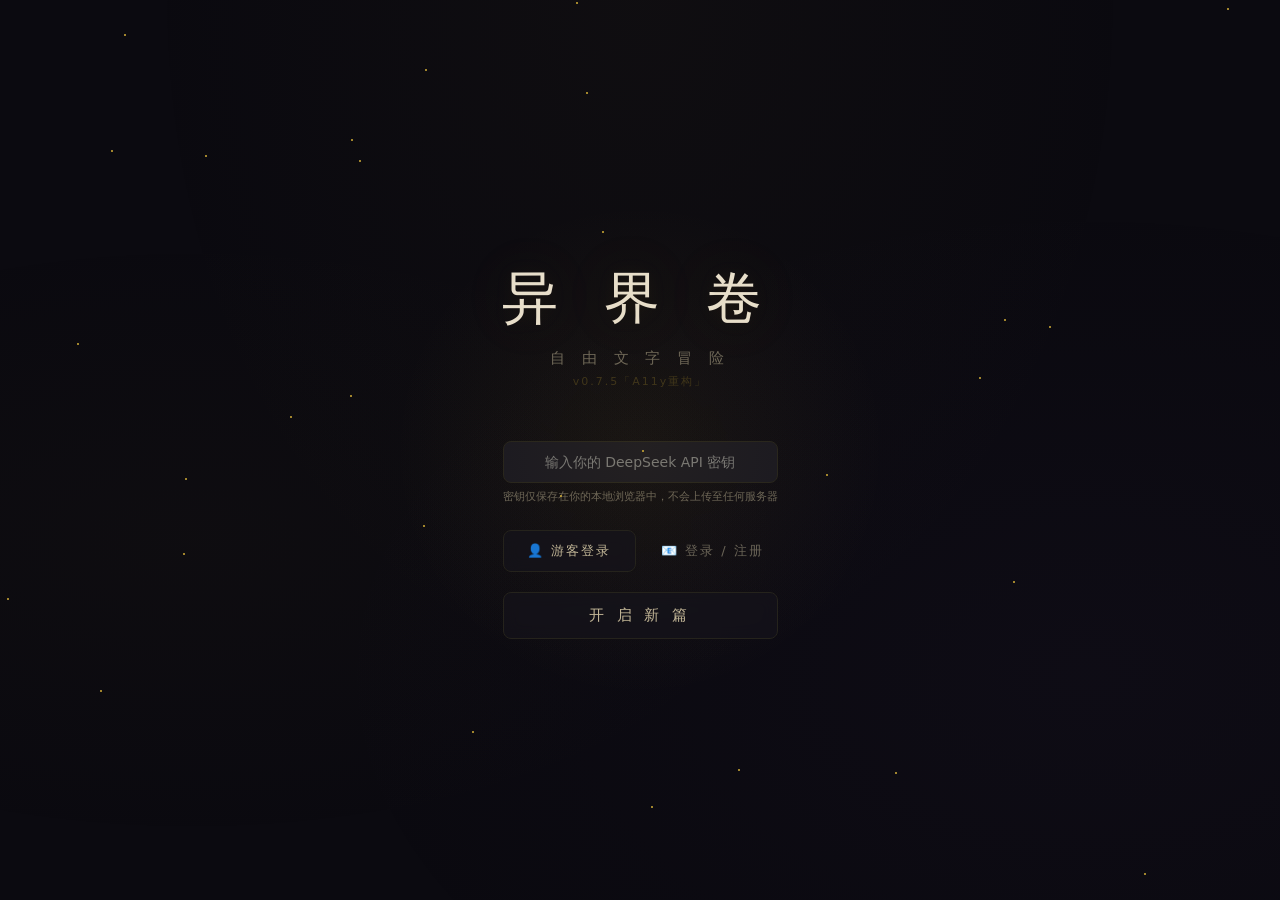
==== commit 4276ea24: "feat: 新增核心玩法：重新生成与回退一步 (Phase 4)" ====
--- a/index.html
+++ b/index.html
@@ -242,6 +242,8 @@
     <div id="suggestion-bar">
       <button id="btn-suggest" class="suggestion-ask-btn" onclick="requestSuggestions()" aria-label="请求行动建议">💡</button>
       <button id="btn-daredevil" class="suggestion-ask-btn daredevil-btn" onclick="daredevilAction()" aria-label="作死行动">💀</button>
+      <button id="btn-undo" class="suggestion-ask-btn action-history-btn" onclick="undoLast()" aria-label="回退一步" style="display:none">↩️</button>
+      <button id="btn-regenerate" class="suggestion-ask-btn action-history-btn" onclick="regenerateLast()" aria-label="重新生成" style="display:none">🔄</button>
       <div id="suggestion-buttons"></div>
     </div>
     <div id="input-area">
--- a/样式.css
+++ b/样式.css
@@ -779,8 +779,6 @@
   font-size: 12px;
   z-index: 2;
   flex-shrink: 0;
-  overflow-x: auto;
-  overflow-y: hidden;
   min-height: 44px;
   max-height: 80px;
   transition: max-height 0.3s cubic-bezier(0.4, 0, 0.2, 1),
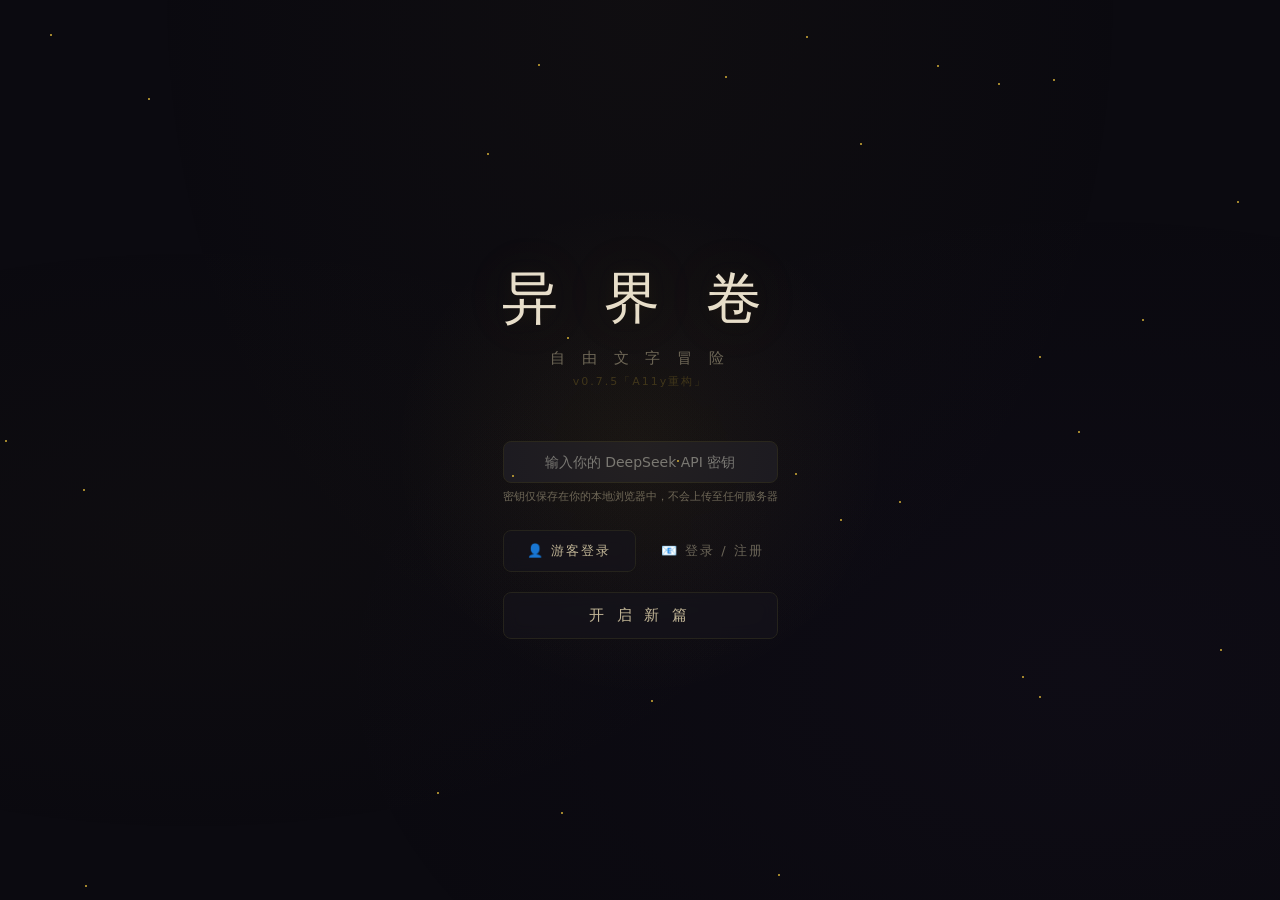
==== commit 6426b092: "feat: 新增核心玩法：物品栏使用与足迹地图 (Phase 4)" ====
--- a/index.html
+++ b/index.html
@@ -273,6 +273,8 @@
     <div class="menu-drawer-grid">
       <button onclick="saveGame(); toggleMenuDrawer()">💾<span>保存读取</span></button>
       <button onclick="exportStory(); toggleMenuDrawer()">📄<span>导出故事</span></button>
+      <button onclick="showInventory(); toggleMenuDrawer()">📦<span>行囊物品</span></button>
+      <button onclick="showMap(); toggleMenuDrawer()">🗺️<span>足迹地图</span></button>
       <button onclick="showAchievements(); toggleMenuDrawer()">🏆<span>成就图鉴</span></button>
       <button onclick="showScreen('title'); toggleMenuDrawer()" class="danger-btn">🚪<span>退出游戏</span></button>
     </div>
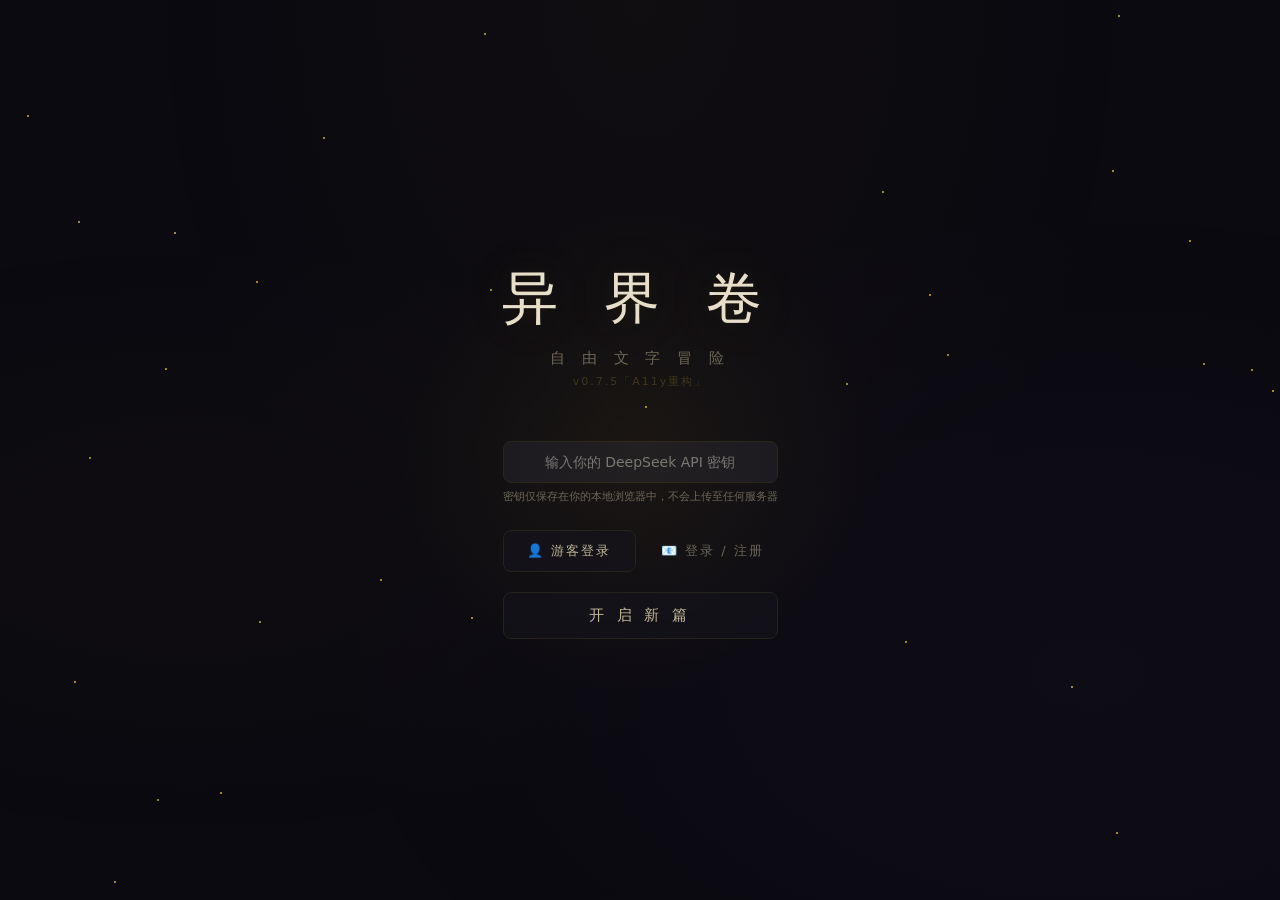
==== commit c762ee81: "fix: 修复移动端右侧出现大块黑边（页面横向滚动溢出）及顶部状态栏过于拥挤的问题" ====
--- a/index.html
+++ b/index.html
@@ -1,8 +1,8 @@
 <!DOCTYPE html>
-<html lang="zh-CN">
+<html lang="zh-CN" style="overflow-x: hidden;">
 <head>
 <meta charset="UTF-8">
-<meta name="viewport" content="width=device-width, initial-scale=1.0, viewport-fit=cover">
+<meta name="viewport" content="width=device-width, initial-scale=1.0, maximum-scale=1.0, user-scalable=no, viewport-fit=cover">
 <meta name="description" content="异界卷 - AI驱动的自由文字冒险游戏">
 <meta name="theme-color" content="#0d0c14">
 <link rel="icon" href="data:image/svg+xml,<svg xmlns=%22http://www.w3.org/2000/svg%22 viewBox=%220 0 100 100%22><text y=%22.9em%22 font-size=%2290%22>📖</text></svg>">
--- a/样式.css
+++ b/样式.css
@@ -45,6 +45,9 @@
   min-height: 100vh;
   min-height: 100dvh;
   overflow: hidden;
+  overflow-x: hidden;
+  width: 100vw;
+  max-width: 100vw;
   -webkit-font-smoothing: antialiased;
   -moz-osx-font-smoothing: grayscale;
 }
@@ -1678,6 +1681,10 @@
   .font-ctrl { padding: 2px 4px; font-size: 9px; }
   #location-tag { font-size: 10px; max-width: 60px; overflow: hidden; text-overflow: ellipsis; white-space: nowrap; }
   #destiny-tag { font-size: 11px !important; }
+  
+  @media (max-width: 380px) {
+    .font-ctrl { display: none; }
+  }
 
   /* ── Narrative Area ── */
   #narrative-area { padding: 14px 10px 8px; }
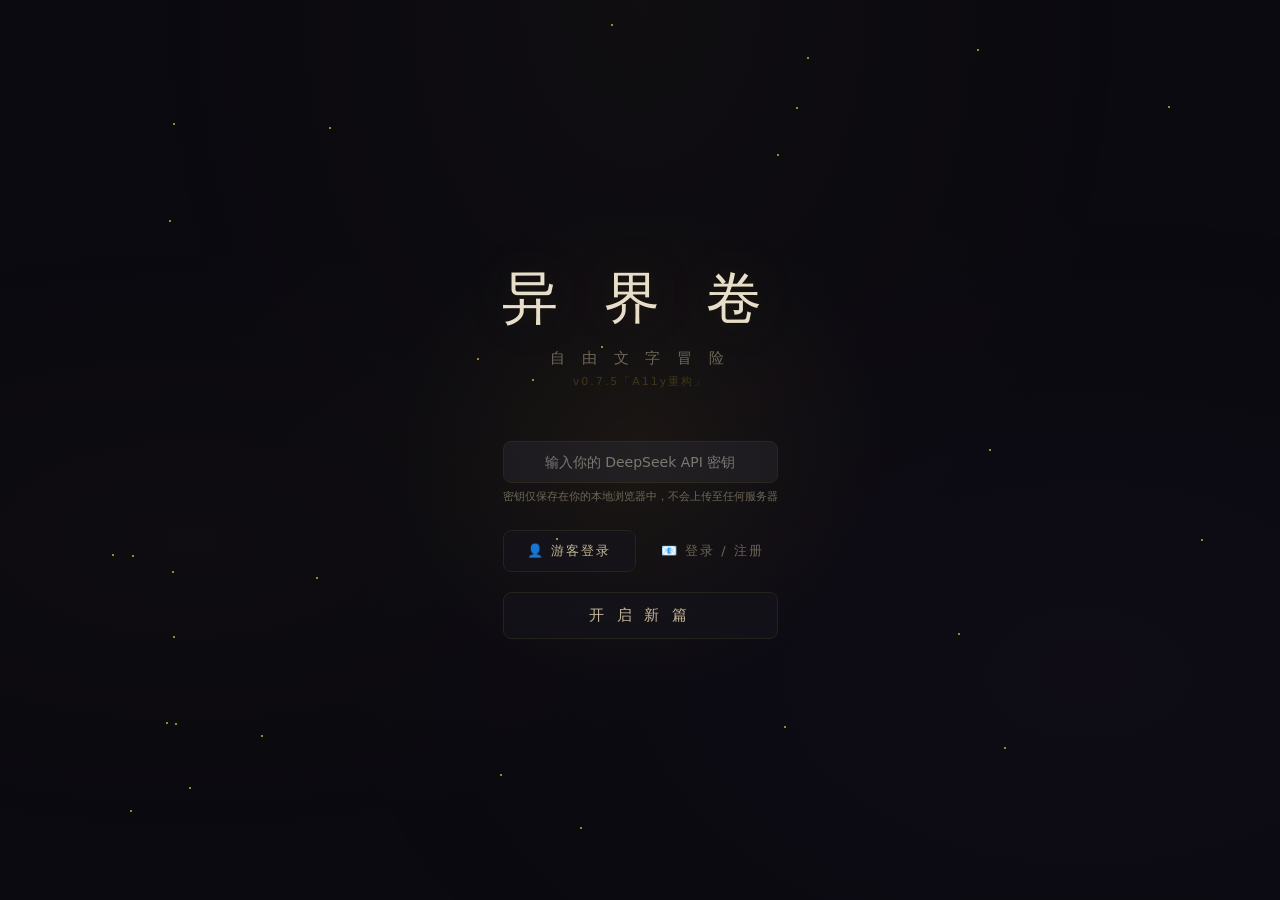
==== commit 83a0efdd: "fix: 修复由于 initially-hidden CSS !important 导致封面页「继续冒险」等按钮不显示的问题" ====
--- a/index.html
+++ b/index.html
@@ -70,8 +70,8 @@
     </div>
 
     <button onclick="goToFreqScreen()">开 启 新 篇</button>
-    <button class="ghost initially-hidden" id="btn-continue" onclick="continueGame()">继续未完成的冒险</button>
-    <button class="ghost initially-hidden" id="btn-load-slot" onclick="showSaveManager()">读取存档</button>
+    <button class="ghost" id="btn-continue" onclick="continueGame()" style="display: none;">继续未完成的冒险</button>
+    <button class="ghost" id="btn-load-slot" onclick="showSaveManager()" style="display: none;">读取存档</button>
   </div>
 </section>
 
@@ -111,7 +111,7 @@
 
     <div class="settings-section">
       <h3 id="world-freq-label">选择一个世界</h3>
-      <div class="genre-grid initially-hidden" id="grid-male">
+      <div class="genre-grid" id="grid-male" style="display: none;">
         <button class="genre-card" data-genre="奇幻仙侠"><div class="icon">🏔️</div><div class="name">奇幻仙侠</div><div class="desc">灵气·功法·宗门·飞升</div></button>
         <button class="genre-card" data-genre="传统玄幻"><div class="icon">🔥</div><div class="name">传统玄幻</div><div class="desc">斗气·血脉·逆袭·诸天</div></button>
         <button class="genre-card" data-genre="武侠江湖"><div class="icon">🏮</div><div class="name">武侠江湖</div><div class="desc">武功·门派·江湖·恩怨</div></button>
@@ -128,7 +128,7 @@
         <button class="genre-card" data-genre="重生崛起"><div class="icon">🔄</div><div class="name">重生崛起</div><div class="desc">重生·先知·布局·巅峰</div></button>
         <button class="genre-card" data-genre="悬疑灵异"><div class="icon">👻</div><div class="name">悬疑灵异</div><div class="desc">诡异·民俗·禁忌·收容</div></button>
       </div>
-      <div class="genre-grid initially-hidden" id="grid-female">
+      <div class="genre-grid" id="grid-female" style="display: none;">
         <button class="genre-card" data-genre="宫斗宅斗"><div class="icon">👑</div><div class="name">宫斗宅斗</div><div class="desc">后宫·内院·心计·上位</div></button>
         <button class="genre-card" data-genre="霸总"><div class="icon">💼</div><div class="name">霸总</div><div class="desc">总裁·契约·虐恋·深情</div></button>
         <button class="genre-card" data-genre="重生复仇"><div class="icon">💔</div><div class="name">重生复仇</div><div class="desc">重生·复仇·逆袭·虐渣</div></button>
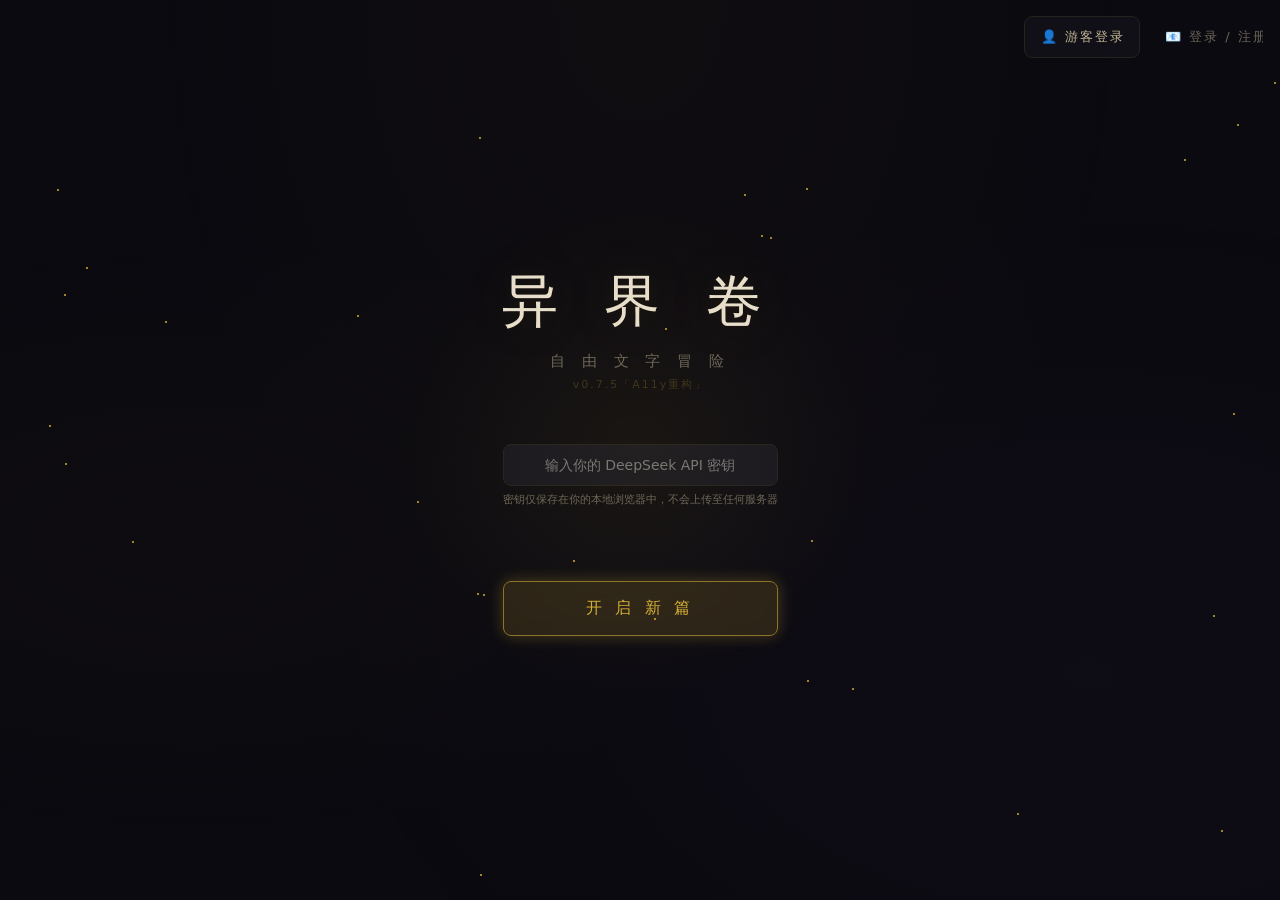
==== commit 380ee5da: "fix: 调整封面页视觉层级，突出开始新篇按钮，将退出按钮移至右上角" ====
--- a/index.html
+++ b/index.html
@@ -69,9 +69,11 @@
       </div>
     </div>
 
-    <button onclick="goToFreqScreen()">开 启 新 篇</button>
-    <button class="ghost" id="btn-continue" onclick="continueGame()" style="display: none;">继续未完成的冒险</button>
-    <button class="ghost" id="btn-load-slot" onclick="showSaveManager()" style="display: none;">读取存档</button>
+    <div class="main-actions">
+      <button onclick="goToFreqScreen()" class="btn-primary">开 启 新 篇</button>
+      <button class="ghost" id="btn-continue" onclick="continueGame()" style="display: none;">继续未完成的冒险</button>
+      <button class="ghost" id="btn-load-slot" onclick="showSaveManager()" style="display: none;">读取存档</button>
+    </div>
   </div>
 </section>
 
--- a/样式.css
+++ b/样式.css
@@ -1947,3 +1947,48 @@
 .novel-file-name { font-size: 11px; color: var(--text-dim); font-family: var(--font-ui); }
 .novel-preview-textarea { width: 100%; background: var(--bg-input); border: 1px solid var(--border); color: var(--text); padding: 12px 16px; font-size: 13px; font-family: var(--font-narrative); border-radius: var(--radius); resize: vertical; min-height: 100px; margin-top: 8px; }
 .destiny-tag { display: none; cursor: default; font-size: 13px; color: var(--accent-bright); padding: 2px 6px; }
+
+/* ═══════════════════ NEW LAYOUT FIXES ═══════════════════ */
+.auth-section {
+  position: absolute !important;
+  top: 16px !important;
+  right: 16px !important;
+  width: auto !important;
+  max-width: 240px !important;
+  margin-bottom: 0 !important;
+  z-index: 100;
+}
+.auth-user-email {
+  max-width: 100px;
+  overflow: hidden;
+  text-overflow: ellipsis;
+  white-space: nowrap;
+}
+.main-actions {
+  display: flex;
+  flex-direction: column;
+  align-items: center;
+  gap: 16px;
+  width: 100%;
+  margin-top: 40px;
+}
+.main-actions button {
+  width: 100%;
+  max-width: 280px;
+  padding: 16px 24px !important;
+  font-size: 16px !important;
+  letter-spacing: 4px;
+  border-radius: var(--radius);
+  transition: all 0.3s;
+}
+.btn-primary {
+  background: rgba(212,175,55,0.15) !important;
+  border: 1px solid var(--accent) !important;
+  color: var(--accent-bright) !important;
+  box-shadow: 0 0 15px rgba(212,175,55,0.3);
+}
+.btn-primary:hover {
+  background: rgba(212,175,55,0.25) !important;
+  box-shadow: 0 0 25px rgba(212,175,55,0.6);
+  transform: translateY(-2px);
+}
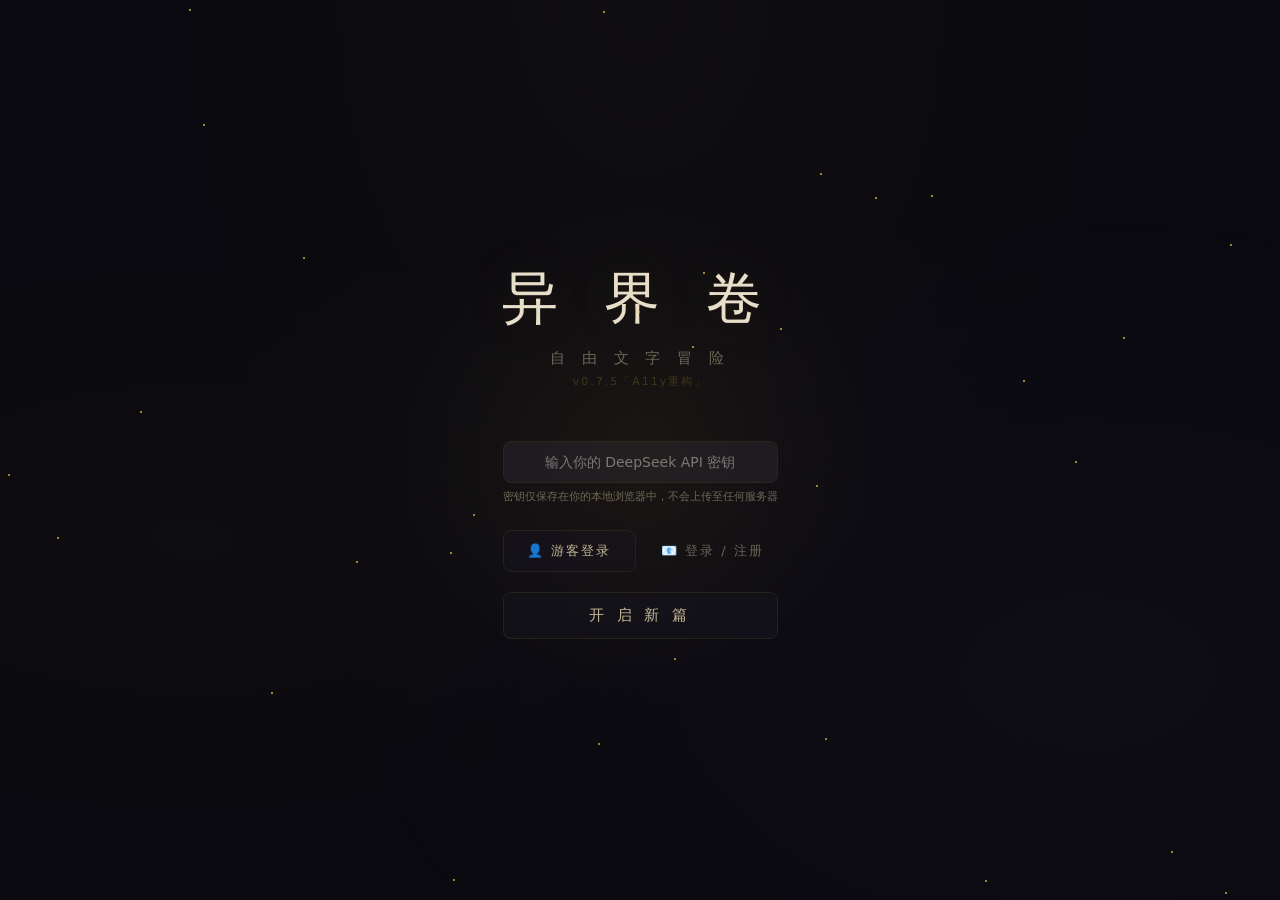
==== commit 2f132e45: "revert: 撤销由于多余修改导致的封面页布局问题，恢复原版" ====
--- a/index.html
+++ b/index.html
@@ -69,11 +69,9 @@
       </div>
     </div>
 
-    <div class="main-actions">
-      <button onclick="goToFreqScreen()" class="btn-primary">开 启 新 篇</button>
-      <button class="ghost" id="btn-continue" onclick="continueGame()" style="display: none;">继续未完成的冒险</button>
-      <button class="ghost" id="btn-load-slot" onclick="showSaveManager()" style="display: none;">读取存档</button>
-    </div>
+    <button onclick="goToFreqScreen()">开 启 新 篇</button>
+    <button class="ghost" id="btn-continue" onclick="continueGame()" style="display: none;">继续未完成的冒险</button>
+    <button class="ghost" id="btn-load-slot" onclick="showSaveManager()" style="display: none;">读取存档</button>
   </div>
 </section>
 
--- a/样式.css
+++ b/样式.css
@@ -1947,48 +1947,3 @@
 .novel-file-name { font-size: 11px; color: var(--text-dim); font-family: var(--font-ui); }
 .novel-preview-textarea { width: 100%; background: var(--bg-input); border: 1px solid var(--border); color: var(--text); padding: 12px 16px; font-size: 13px; font-family: var(--font-narrative); border-radius: var(--radius); resize: vertical; min-height: 100px; margin-top: 8px; }
 .destiny-tag { display: none; cursor: default; font-size: 13px; color: var(--accent-bright); padding: 2px 6px; }
-
-/* ═══════════════════ NEW LAYOUT FIXES ═══════════════════ */
-.auth-section {
-  position: absolute !important;
-  top: 16px !important;
-  right: 16px !important;
-  width: auto !important;
-  max-width: 240px !important;
-  margin-bottom: 0 !important;
-  z-index: 100;
-}
-.auth-user-email {
-  max-width: 100px;
-  overflow: hidden;
-  text-overflow: ellipsis;
-  white-space: nowrap;
-}
-.main-actions {
-  display: flex;
-  flex-direction: column;
-  align-items: center;
-  gap: 16px;
-  width: 100%;
-  margin-top: 40px;
-}
-.main-actions button {
-  width: 100%;
-  max-width: 280px;
-  padding: 16px 24px !important;
-  font-size: 16px !important;
-  letter-spacing: 4px;
-  border-radius: var(--radius);
-  transition: all 0.3s;
-}
-.btn-primary {
-  background: rgba(212,175,55,0.15) !important;
-  border: 1px solid var(--accent) !important;
-  color: var(--accent-bright) !important;
-  box-shadow: 0 0 15px rgba(212,175,55,0.3);
-}
-.btn-primary:hover {
-  background: rgba(212,175,55,0.25) !important;
-  box-shadow: 0 0 25px rgba(212,175,55,0.6);
-  transform: translateY(-2px);
-}
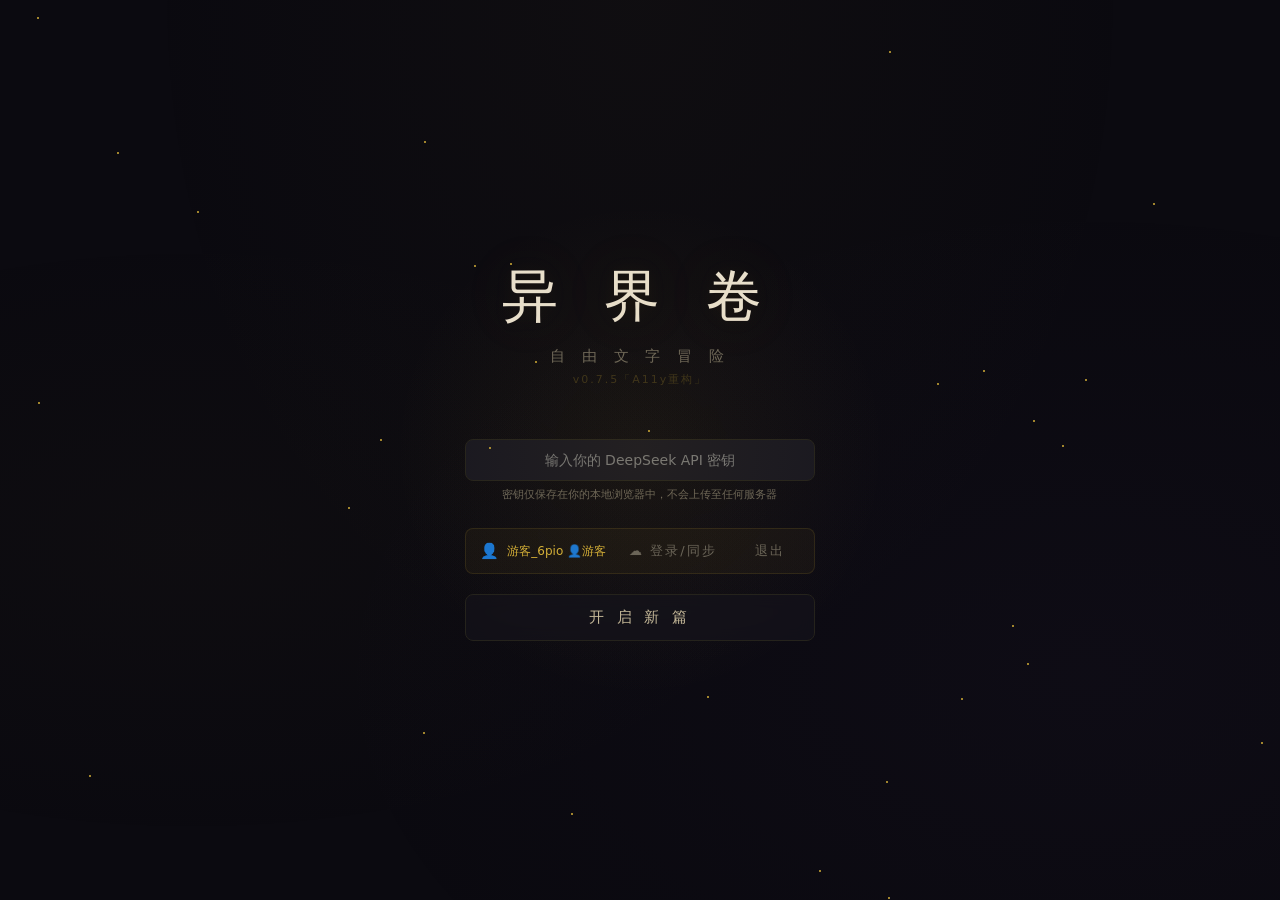
==== commit 41214c54: "fix: 修复根目录游戏核心Bug、建立回合快照与并发串行化并补齐部署规范 - P0: 隔离云端与本地存档槽位映射 (slot 0 专供自动存档，手动存档映射至 slot 1~10，彻底消除覆盖风险)" ====
--- a/index.html
+++ b/index.html
@@ -47,6 +47,7 @@
       <div id="auth-logged-in" class="auth-status hidden">
         <span class="auth-user-icon">👤</span>
         <span id="auth-user-email" class="auth-user-email" aria-live="polite"></span>
+        <button id="btn-cloud-upgrade" class="ghost" onclick="showLoginModal()" style="display:none">☁️ 登录/同步</button>
         <button id="btn-signout" class="ghost" onclick="signOut()">退出</button>
       </div>
     </div>
